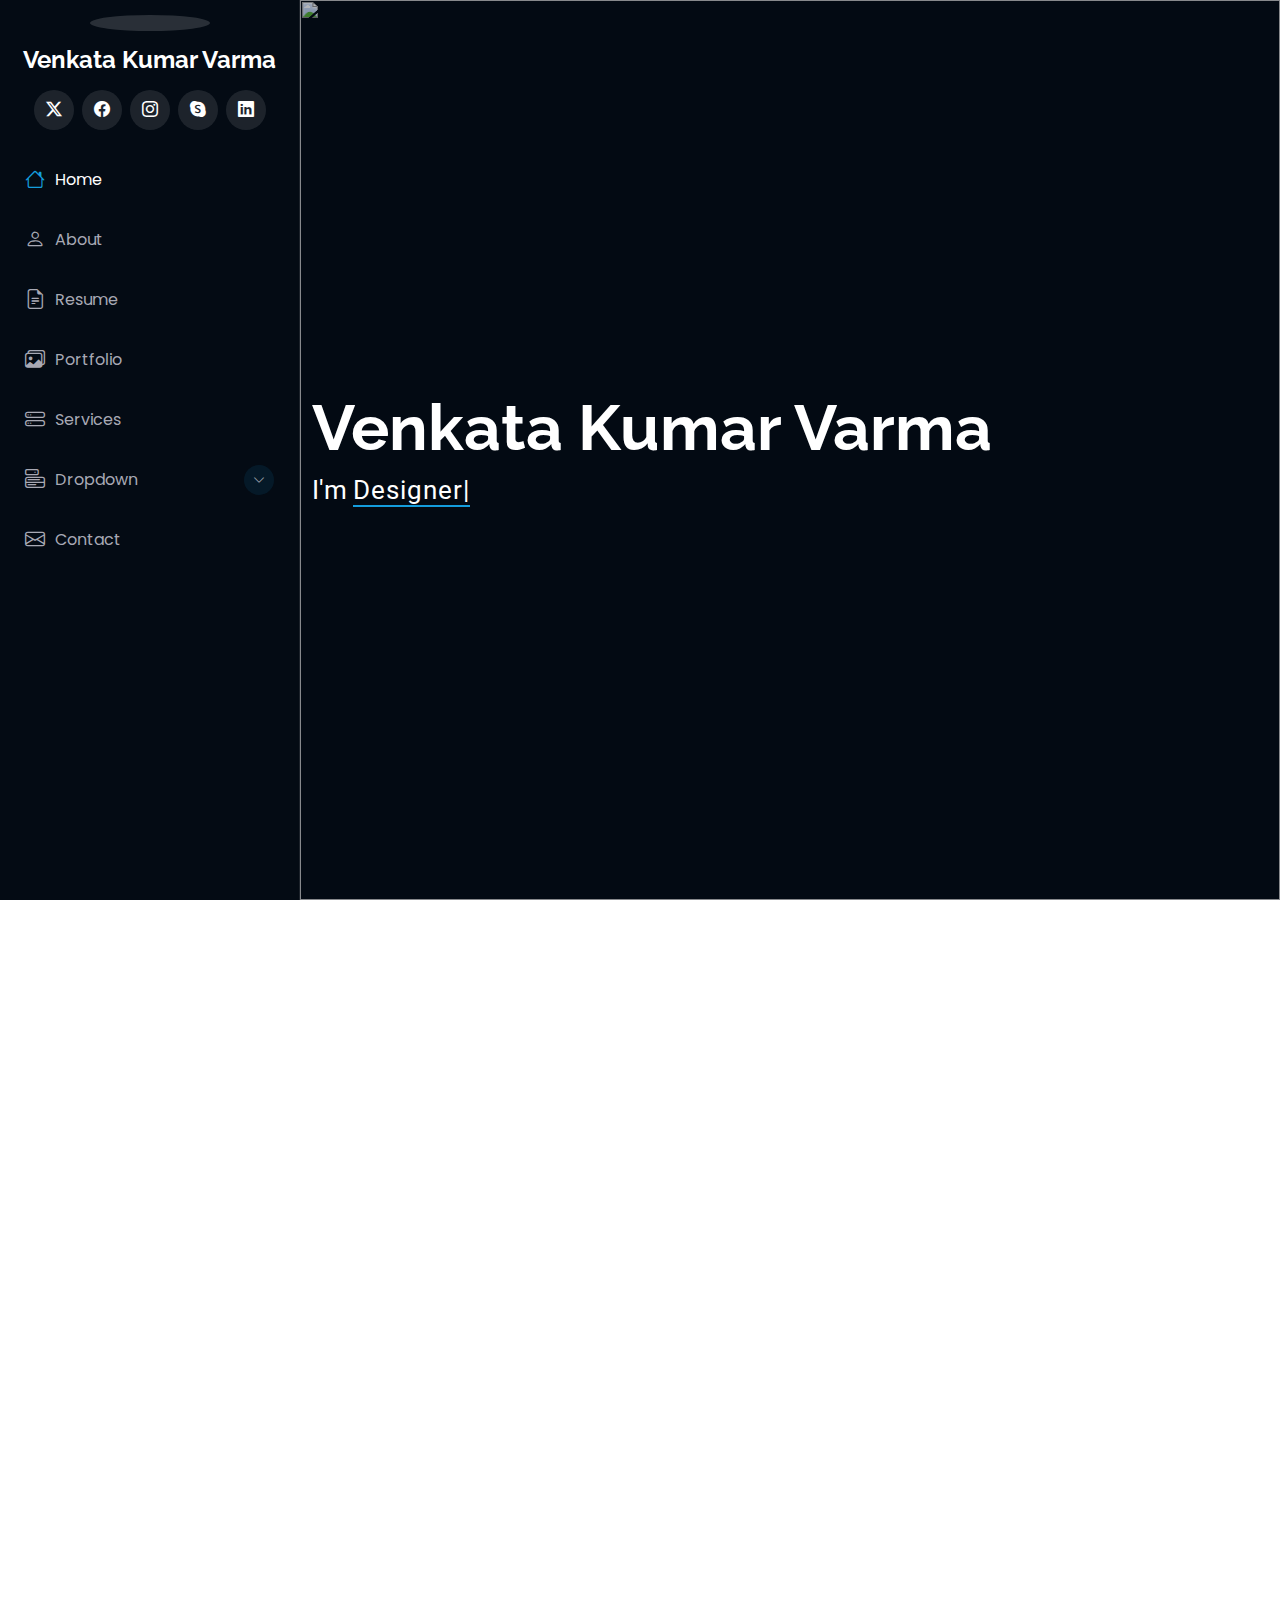
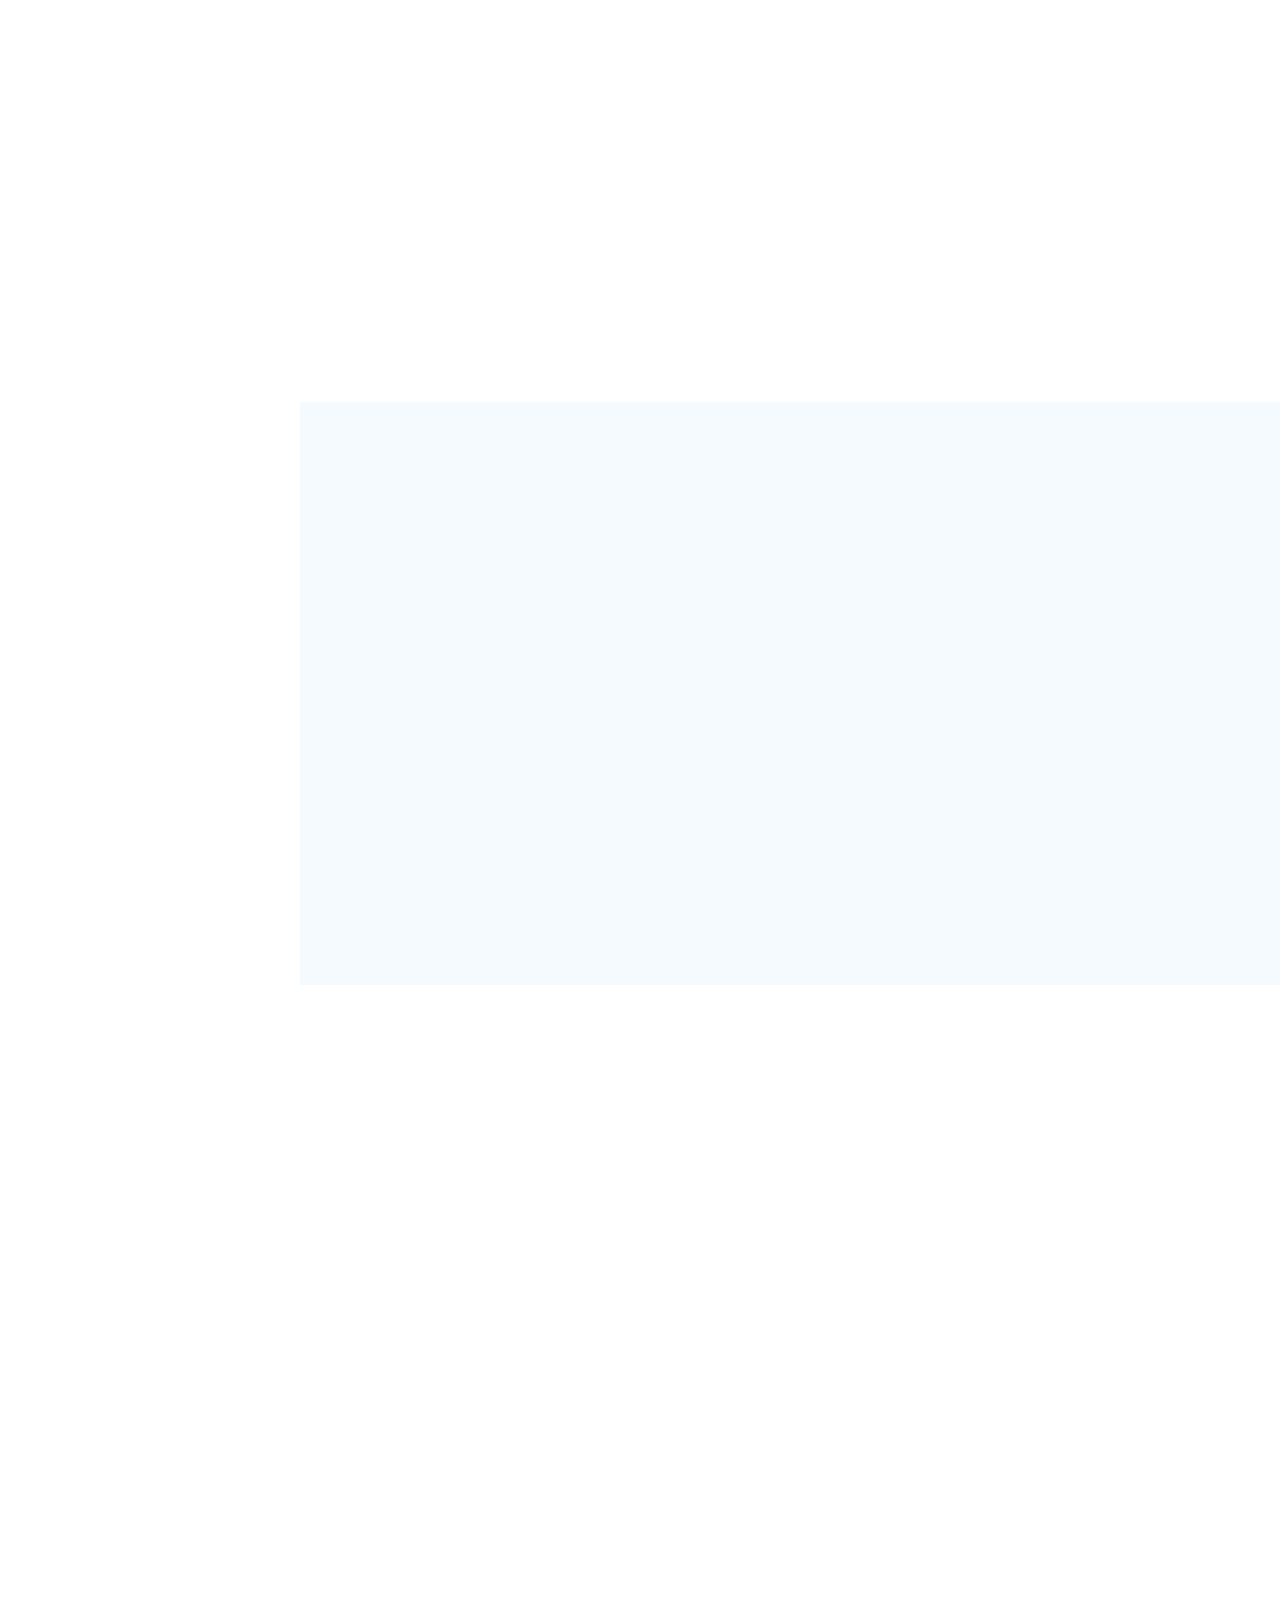
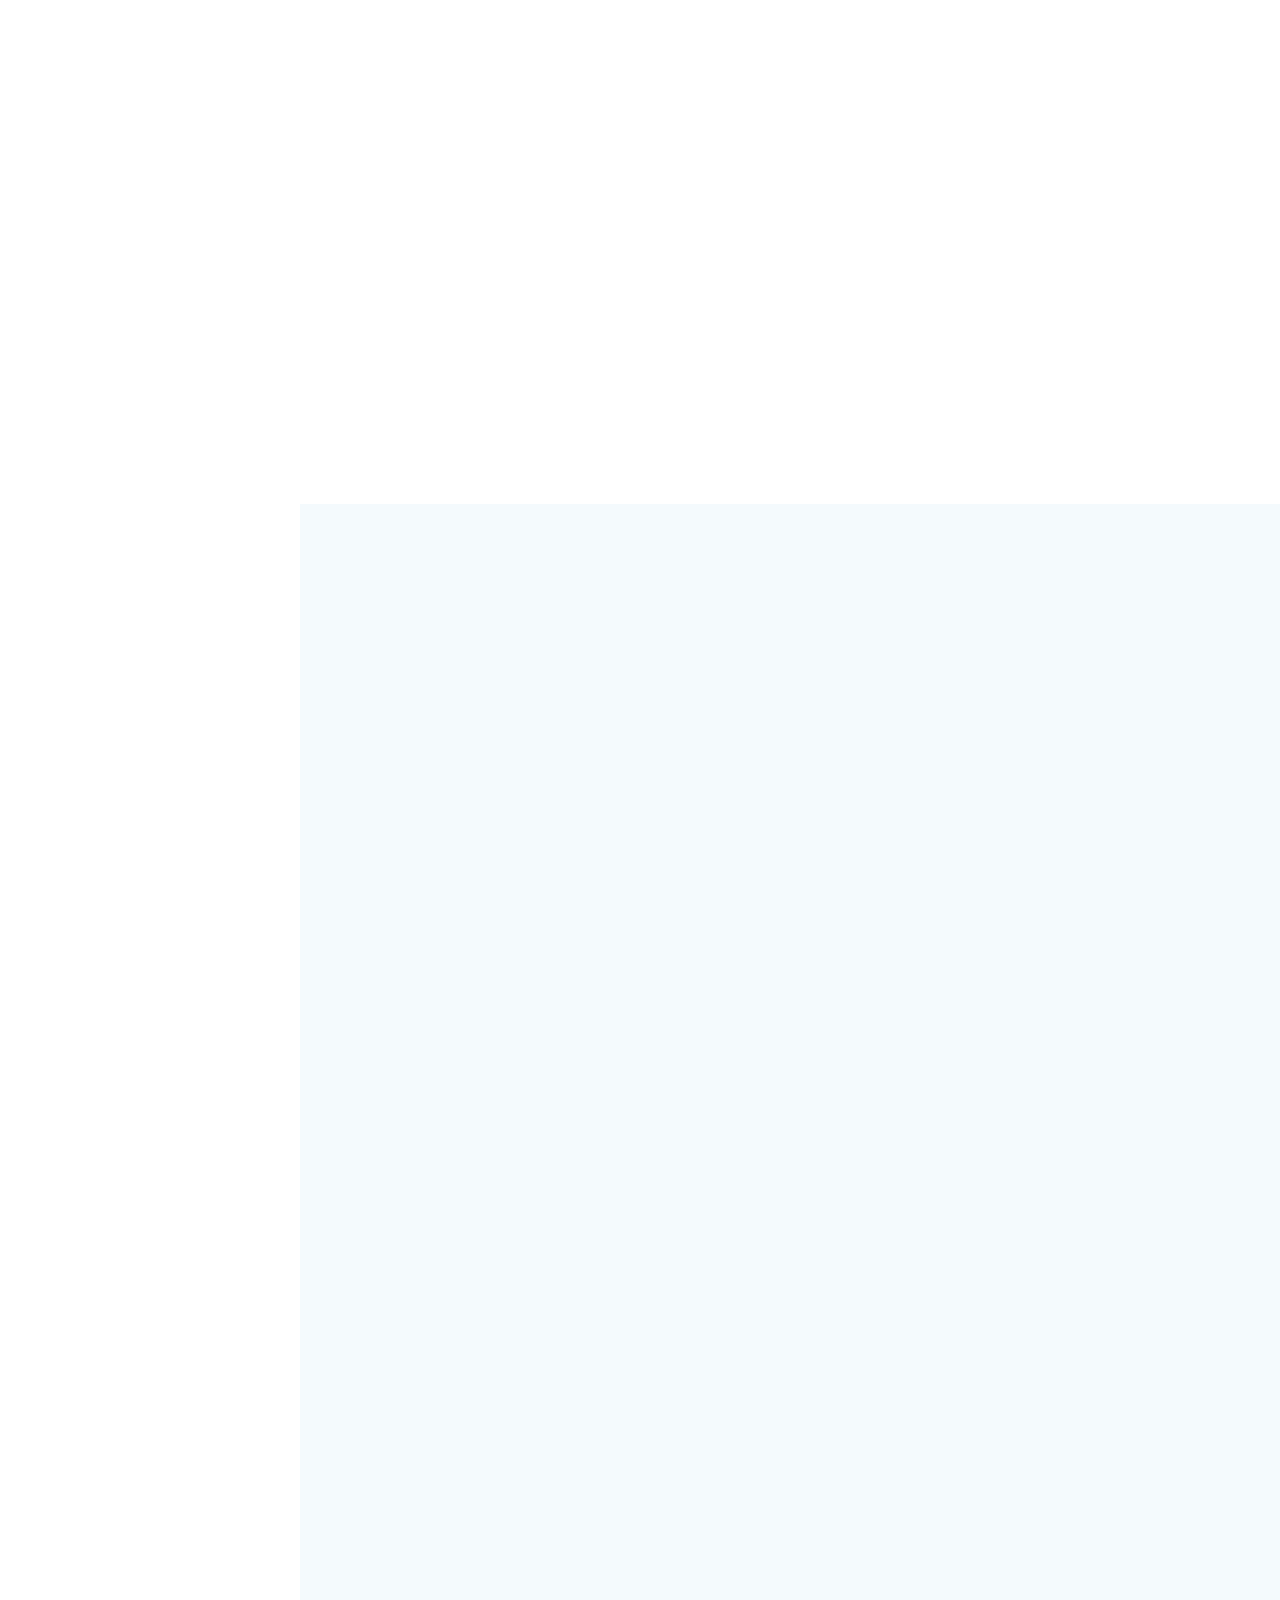
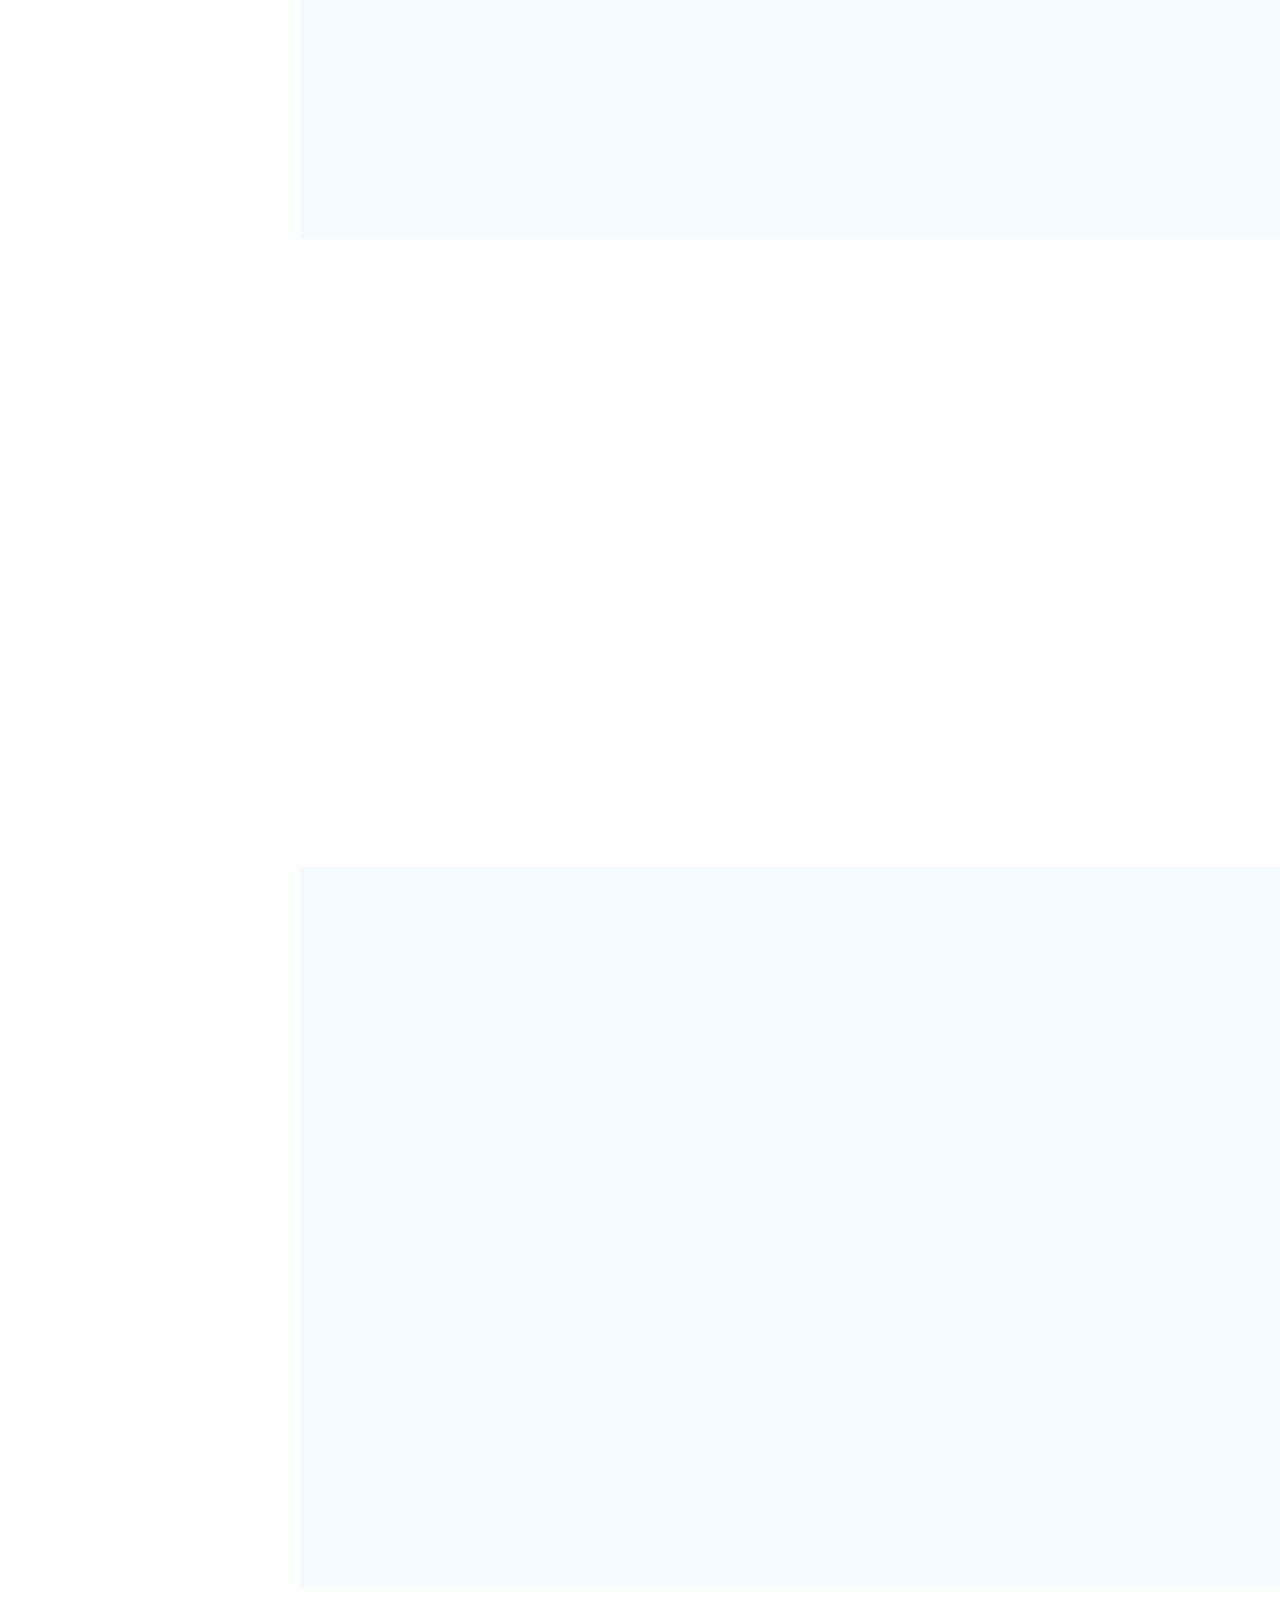
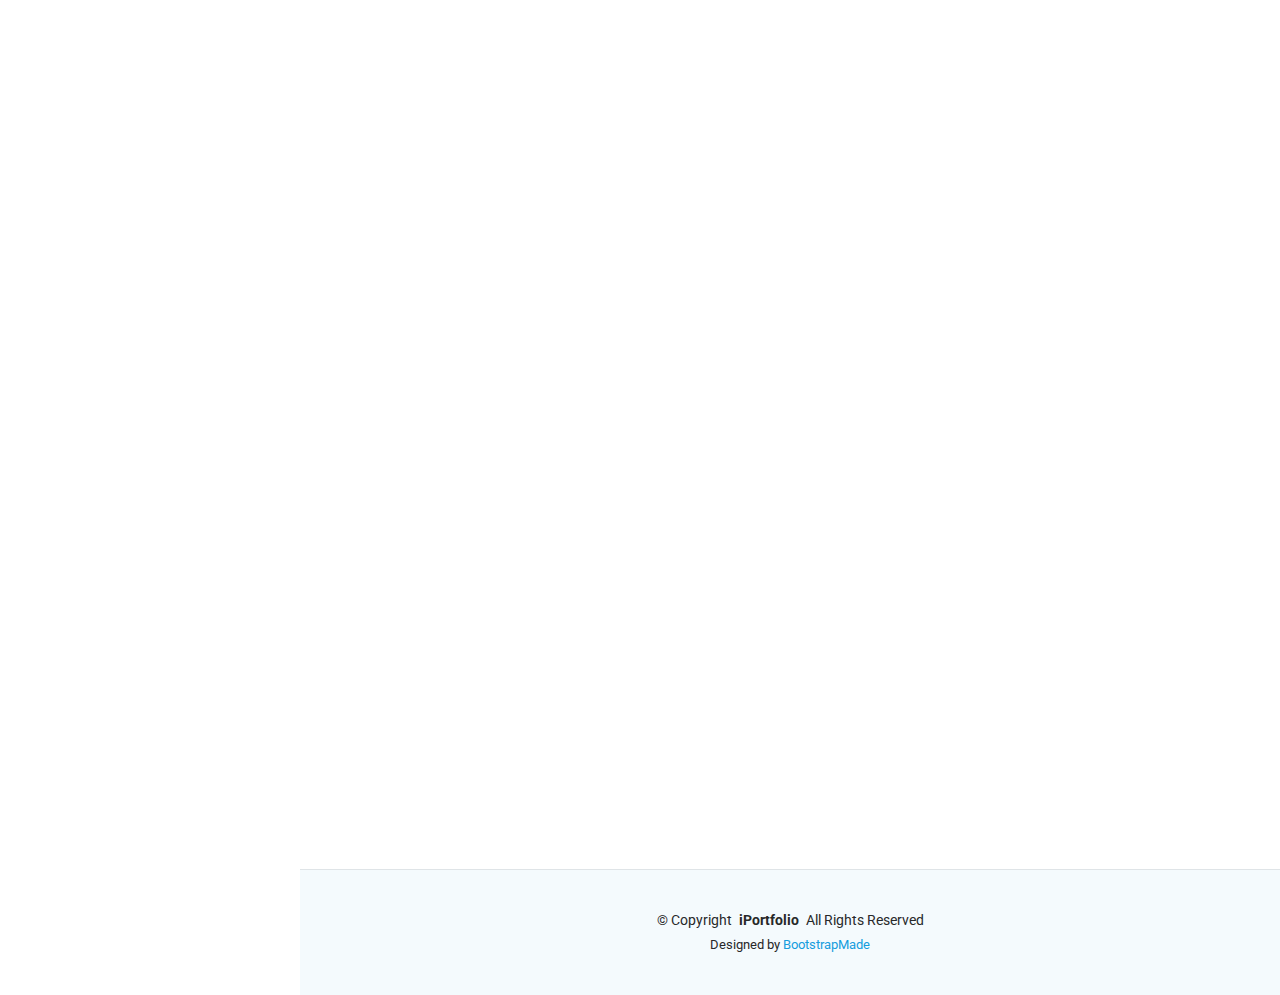
==== index.html @ c5aacec2 "Domain change" ====
<!DOCTYPE html>
<html lang="en">

<head>
  <meta charset="utf-8">
  <meta content="width=device-width, initial-scale=1.0" name="viewport">
  <title>Index - iPortfolio Bootstrap Template</title>
  <meta content="" name="description">
  <meta content="" name="keywords">

  <!-- Favicons -->
  <link href="assets/img/favicon.png" rel="icon">
  <link href="assets/img/apple-touch-icon.png" rel="apple-touch-icon">

  <!-- Fonts -->
  <link href="https://fonts.googleapis.com" rel="preconnect">
  <link href="https://fonts.gstatic.com" rel="preconnect" crossorigin>
  <link href="https://fonts.googleapis.com/css2?family=Roboto:ital,wght@0,100;0,300;0,400;0,500;0,700;0,900;1,100;1,300;1,400;1,500;1,700;1,900&family=Poppins:ital,wght@0,100;0,200;0,300;0,400;0,500;0,600;0,700;0,800;0,900;1,100;1,200;1,300;1,400;1,500;1,600;1,700;1,800;1,900&family=Raleway:ital,wght@0,100;0,200;0,300;0,400;0,500;0,600;0,700;0,800;0,900;1,100;1,200;1,300;1,400;1,500;1,600;1,700;1,800;1,900&display=swap" rel="stylesheet">

  <!-- Vendor CSS Files -->
  <link href="assets/vendor/bootstrap/css/bootstrap.min.css" rel="stylesheet">
  <link href="assets/vendor/bootstrap-icons/bootstrap-icons.css" rel="stylesheet">
  <link href="assets/vendor/aos/aos.css" rel="stylesheet">
  <link href="assets/vendor/glightbox/css/glightbox.min.css" rel="stylesheet">
  <link href="assets/vendor/swiper/swiper-bundle.min.css" rel="stylesheet">

  <!-- Main CSS File -->
  <link href="assets/css/main.css" rel="stylesheet">

  <!-- =======================================================
  * Template Name: iPortfolio
  * Template URL: https://bootstrapmade.com/iportfolio-bootstrap-portfolio-websites-template/
  * Updated: Jun 29 2024 with Bootstrap v5.3.3
  * Author: BootstrapMade.com
  * License: https://bootstrapmade.com/license/
  ======================================================== -->
</head>

<body class="index-page">

  <header id="header" class="header dark-background d-flex flex-column">
    <i class="header-toggle d-xl-none bi bi-list"></i>

    <div class="profile-img">
      <img src="assets/img/portfolioPic.jpeg" alt="" class="img-fluid rounded-circle">
    </div>

    <a href="index.html" class="logo d-flex align-items-center justify-content-center">
      <!-- Uncomment the line below if you also wish to use an image logo -->
      <!-- <img src="assets/img/logo.png" alt=""> -->
      <h1 class="sitename">Venkata Kumar Varma</h1>
    </a>

    <div class="social-links text-center">
      <a href="#" class="twitter"><i class="bi bi-twitter-x"></i></a>
      <a href="#" class="facebook"><i class="bi bi-facebook"></i></a>
      <a href="#" class="instagram"><i class="bi bi-instagram"></i></a>
      <a href="#" class="google-plus"><i class="bi bi-skype"></i></a>
      <a href="#" class="linkedin"><i class="bi bi-linkedin"></i></a>
    </div>

    <nav id="navmenu" class="navmenu">
      <ul>
        <li><a href="#hero" class="active"><i class="bi bi-house navicon"></i>Home</a></li>
        <li><a href="#about"><i class="bi bi-person navicon"></i> About</a></li>
        <li><a href="#resume"><i class="bi bi-file-earmark-text navicon"></i> Resume</a></li>
        <li><a href="#portfolio"><i class="bi bi-images navicon"></i> Portfolio</a></li>
        <li><a href="#services"><i class="bi bi-hdd-stack navicon"></i> Services</a></li>
        <li class="dropdown"><a href="#"><i class="bi bi-menu-button navicon"></i> <span>Dropdown</span> <i class="bi bi-chevron-down toggle-dropdown"></i></a>
          <ul>
            <li><a href="#">Dropdown 1</a></li>
            <li class="dropdown"><a href="#"><span>Deep Dropdown</span> <i class="bi bi-chevron-down toggle-dropdown"></i></a>
              <ul>
                <li><a href="#">Deep Dropdown 1</a></li>
                <li><a href="#">Deep Dropdown 2</a></li>
                <li><a href="#">Deep Dropdown 3</a></li>
                <li><a href="#">Deep Dropdown 4</a></li>
                <li><a href="#">Deep Dropdown 5</a></li>
              </ul>
            </li>
            <li><a href="#">Dropdown 2</a></li>
            <li><a href="#">Dropdown 3</a></li>
            <li><a href="#">Dropdown 4</a></li>
          </ul>
        </li>
        <li><a href="#contact"><i class="bi bi-envelope navicon"></i> Contact</a></li>
      </ul>
    </nav>

  </header>

  <main class="main">

    <!-- Hero Section -->
    <section id="hero" class="hero section dark-background">

      <img src="assets/img/portfolioPic.jpeg" alt="" data-aos="fade-in" class="">

      <div class="container" data-aos="fade-up" data-aos-delay="100">
        <h2>Venkata Kumar Varma</h2>
        <p>I'm <span class="typed" data-typed-items="Designer, Developer, Freelancer, Photographer">Designer</span><span class="typed-cursor typed-cursor--blink" aria-hidden="true"></span><span class="typed-cursor typed-cursor--blink" aria-hidden="true"></span></p>
      </div>

    </section><!-- /Hero Section -->

    <!-- About Section -->
    <section id="about" class="about section">

      <!-- Section Title -->
      <div class="container section-title" data-aos="fade-up">
        <h2>About</h2>
        <p>With over 4 years of experience in Full Stack Development and SRE, I specialize in delivering scalable, high-performance solutions by leveraging technologies like Node.js, ReactJS, AWS, Docker, and Kubernetes. Proficient in optimizing applications, automating CI/CD pipelines, and implementing best practices, I ensure quality, reliability, and seamless user experiences.







        </p>
      </div><!-- End Section Title -->

      <div class="container" data-aos="fade-up" data-aos-delay="100">

        <div class="row gy-4 justify-content-center">
          <div class="col-lg-4">
            <img src="assets/img/portfolioPic.jpeg" class="img-fluid" alt="">
          </div>
          <div class="col-lg-8 content">
            <h2>Full Stack Developer&amp; Web Developer.</h2>
            <p class="fst-italic py-3">
              Lorem ipsum dolor sit amet, consectetur adipiscing elit, sed do eiusmod tempor incididunt ut labore et dolore
              magna aliqua.
            </p>
            <div class="row">
              <div class="col-lg-6">
                <ul>
                  <li><i class="bi bi-chevron-right"></i> <strong>Birthday:</strong> <span>19 Dec 1997</span></li>
                  <li><i class="bi bi-chevron-right"></i> <strong>Website:</strong> <span>www.example.com</span></li>
                  <li><i class="bi bi-chevron-right"></i> <strong>Phone:</strong> <span>+1 940218 5153</span></li>
                  <li><i class="bi bi-chevron-right"></i> <strong>City:</strong> <span>Texas, USA</span></li>
                </ul>
              </div>
              <div class="col-lg-6">
                <ul>
                  <li><i class="bi bi-chevron-right"></i> <strong>Age:</strong> <span>30</span></li>
                  <li><i class="bi bi-chevron-right"></i> <strong>Degree:</strong> <span>Master</span></li>
                  <li><i class="bi bi-chevron-right"></i> <strong>Email:</strong> <span>venkatakumarvarmp@gmail.com</span></li>
                  <li><i class="bi bi-chevron-right"></i> <strong>Freelance:</strong> <span>Available</span></li>
                </ul>
              </div>
            </div>
            <p class="py-3">
              Officiis eligendi itaque labore et dolorum mollitia officiis optio vero. Quisquam sunt adipisci omnis et ut. Nulla accusantium dolor incidunt officia tempore. Et eius omnis.
              Cupiditate ut dicta maxime officiis quidem quia. Sed et consectetur qui quia repellendus itaque neque.
            </p>
          </div>
        </div>

      </div>

    </section><!-- /About Section -->

    <!-- Stats Section -->
    <section id="stats" class="stats section">

      <div class="container" data-aos="fade-up" data-aos-delay="100">

        <div class="row gy-4">

          <div class="col-lg-3 col-md-6">
            <div class="stats-item">
              <i class="bi bi-emoji-smile"></i>
              <span data-purecounter-start="0" data-purecounter-end="232" data-purecounter-duration="1" class="purecounter"></span>
              <p><strong>Happy Clients</strong> <span>consequuntur quae</span></p>
            </div>
          </div><!-- End Stats Item -->

          <div class="col-lg-3 col-md-6">
            <div class="stats-item">
              <i class="bi bi-journal-richtext"></i>
              <span data-purecounter-start="0" data-purecounter-end="521" data-purecounter-duration="1" class="purecounter"></span>
              <p><strong>Projects</strong> <span>adipisci atque cum quia aut</span></p>
            </div>
          </div><!-- End Stats Item -->

          <div class="col-lg-3 col-md-6">
            <div class="stats-item">
              <i class="bi bi-headset"></i>
              <span data-purecounter-start="0" data-purecounter-end="1453" data-purecounter-duration="1" class="purecounter"></span>
              <p><strong>Hours Of Support</strong> <span>aut commodi quaerat</span></p>
            </div>
          </div><!-- End Stats Item -->

          <div class="col-lg-3 col-md-6">
            <div class="stats-item">
              <i class="bi bi-people"></i>
              <span data-purecounter-start="0" data-purecounter-end="32" data-purecounter-duration="1" class="purecounter"></span>
              <p><strong>Hard Workers</strong> <span>rerum asperiores dolor</span></p>
            </div>
          </div><!-- End Stats Item -->

        </div>

      </div>

    </section><!-- /Stats Section -->

    <!-- Skills Section -->
    <section id="skills" class="skills section light-background">

      <!-- Section Title -->
      <div class="container section-title" data-aos="fade-up">
        <h2>Skills</h2>
        <p>Necessitatibus eius consequatur ex aliquid fuga eum quidem sint consectetur velit</p>
      </div><!-- End Section Title -->

      <div class="container" data-aos="fade-up" data-aos-delay="100">

        <div class="row skills-content skills-animation">

          <div class="col-lg-6">

            <div class="progress">
              <span class="skill"><span>HTML</span> <i class="val">100%</i></span>
              <div class="progress-bar-wrap">
                <div class="progress-bar" role="progressbar" aria-valuenow="100" aria-valuemin="0" aria-valuemax="100"></div>
              </div>
            </div><!-- End Skills Item -->

            <div class="progress">
              <span class="skill"><span>CSS</span> <i class="val">90%</i></span>
              <div class="progress-bar-wrap">
                <div class="progress-bar" role="progressbar" aria-valuenow="90" aria-valuemin="0" aria-valuemax="100"></div>
              </div>
            </div><!-- End Skills Item -->

            <div class="progress">
              <span class="skill"><span>JavaScript</span> <i class="val">75%</i></span>
              <div class="progress-bar-wrap">
                <div class="progress-bar" role="progressbar" aria-valuenow="75" aria-valuemin="0" aria-valuemax="100"></div>
              </div>
            </div><!-- End Skills Item -->

            <div class="progress">
              <span class="skill"><span>NodeJs</span> <i class="val">80%</i></span>
              <div class="progress-bar-wrap">
                <div class="progress-bar" role="progressbar" aria-valuenow="80" aria-valuemin="0" aria-valuemax="100"></div>
              </div>
            </div><!-- End Skills Item -->

            <div class="progress">
              <span class="skill"><span>React</span> <i class="val">80%</i></span>
              <div class="progress-bar-wrap">
                <div class="progress-bar" role="progressbar" aria-valuenow="80" aria-valuemin="0" aria-valuemax="100"></div>
              </div>
            </div><!-- End Skills Item -->

          </div>

          <div class="col-lg-6">

            <div class="progress">
              <span class="skill"><span>PHP</span> <i class="val">80%</i></span>
              <div class="progress-bar-wrap">
                <div class="progress-bar" role="progressbar" aria-valuenow="80" aria-valuemin="0" aria-valuemax="100"></div>
              </div>
            </div><!-- End Skills Item -->


            <div class="progress">
              <span class="skill"><span>VueJS</span> <i class="val">80%</i></span>
              <div class="progress-bar-wrap">
                <div class="progress-bar" role="progressbar" aria-valuenow="80" aria-valuemin="0" aria-valuemax="100"></div>
              </div>
            </div><!-- End Skills Item -->

            <div class="progress">
              <span class="skill"><span>WordPress/CMS</span> <i class="val">90%</i></span>
              <div class="progress-bar-wrap">
                <div class="progress-bar" role="progressbar" aria-valuenow="90" aria-valuemin="0" aria-valuemax="100"></div>
              </div>
            </div><!-- End Skills Item -->

            <div class="progress">
              <span class="skill"><span>ExpressJs</span> <i class="val">80%</i></span>
              <div class="progress-bar-wrap">
                <div class="progress-bar" role="progressbar" aria-valuenow="80" aria-valuemin="0" aria-valuemax="100"></div>
              </div>
            </div><!-- End Skills Item -->

          </div>

        </div>

      </div>

    </section><!-- /Skills Section -->

    <!-- Resume Section -->
    <section id="resume" class="resume section">

      <!-- Section Title -->
      <div class="container section-title" data-aos="fade-up">
        <h2>Resume</h2>
        <p>Magnam dolores commodi suscipit. Necessitatibus eius consequatur ex aliquid fuga eum quidem. Sit sint consectetur velit. Quisquam quos quisquam cupiditate. Et nemo qui impedit suscipit alias ea. Quia fugiat sit in iste officiis commodi quidem hic quas.</p>
      </div><!-- End Section Title -->

      <div class="container">

        <div class="row">

          <div class="col-lg-6" data-aos="fade-up" data-aos-delay="100">
            <h3 class="resume-title">Sumary</h3>

            <div class="resume-item pb-0">
              <h4>Brandon Johnson</h4>
              <p><em>Innovative and deadline-driven Graphic Designer with 3+ years of experience designing and developing user-centered digital/print marketing material from initial concept to final, polished deliverable.</em></p>
              <ul>
                <li>Portland par 127,Orlando, FL</li>
                <li>(123) 456-7891</li>
                <li>alice.barkley@example.com</li>
              </ul>
            </div><!-- Edn Resume Item -->

            <h3 class="resume-title">Education</h3>
            <div class="resume-item">
              <h4>Master of Fine Arts &amp; Graphic Design</h4>
              <h5>2015 - 2016</h5>
              <p><em>Rochester Institute of Technology, Rochester, NY</em></p>
              <p>Qui deserunt veniam. Et sed aliquam labore tempore sed quisquam iusto autem sit. Ea vero voluptatum qui ut dignissimos deleniti nerada porti sand markend</p>
            </div><!-- Edn Resume Item -->

            <div class="resume-item">
              <h4>Bachelor of Fine Arts &amp; Graphic Design</h4>
              <h5>2010 - 2014</h5>
              <p><em>Rochester Institute of Technology, Rochester, NY</em></p>
              <p>Quia nobis sequi est occaecati aut. Repudiandae et iusto quae reiciendis et quis Eius vel ratione eius unde vitae rerum voluptates asperiores voluptatem Earum molestiae consequatur neque etlon sader mart dila</p>
            </div><!-- Edn Resume Item -->

          </div>

          <div class="col-lg-6" data-aos="fade-up" data-aos-delay="200">
            <h3 class="resume-title">Professional Experience</h3>
            <div class="resume-item">
              <h4>Senior graphic design specialist</h4>
              <h5>2019 - Present</h5>
              <p><em>Experion, New York, NY </em></p>
              <ul>
                <li>Lead in the design, development, and implementation of the graphic, layout, and production communication materials</li>
                <li>Delegate tasks to the 7 members of the design team and provide counsel on all aspects of the project. </li>
                <li>Supervise the assessment of all graphic materials in order to ensure quality and accuracy of the design</li>
                <li>Oversee the efficient use of production project budgets ranging from $2,000 - $25,000</li>
              </ul>
            </div><!-- Edn Resume Item -->

            <div class="resume-item">
              <h4>Graphic design specialist</h4>
              <h5>2017 - 2018</h5>
              <p><em>Stepping Stone Advertising, New York, NY</em></p>
              <ul>
                <li>Developed numerous marketing programs (logos, brochures,infographics, presentations, and advertisements).</li>
                <li>Managed up to 5 projects or tasks at a given time while under pressure</li>
                <li>Recommended and consulted with clients on the most appropriate graphic design</li>
                <li>Created 4+ design presentations and proposals a month for clients and account managers</li>
              </ul>
            </div><!-- Edn Resume Item -->

          </div>

        </div>

      </div>

    </section><!-- /Resume Section -->

    <!-- Portfolio Section -->
    <section id="portfolio" class="portfolio section light-background">

      <!-- Section Title -->
      <div class="container section-title" data-aos="fade-up">
        <h2>Portfolio</h2>
        <p>Magnam dolores commodi suscipit. Necessitatibus eius consequatur ex aliquid fuga eum quidem. Sit sint consectetur velit. Quisquam quos quisquam cupiditate. Et nemo qui impedit suscipit alias ea. Quia fugiat sit in iste officiis commodi quidem hic quas.</p>
      </div><!-- End Section Title -->

      <div class="container">

        <div class="isotope-layout" data-default-filter="*" data-layout="masonry" data-sort="original-order">

          <ul class="portfolio-filters isotope-filters" data-aos="fade-up" data-aos-delay="100">
            <li data-filter="*" class="filter-active">All</li>
            <li data-filter=".filter-app">App</li>
            <li data-filter=".filter-product">Product</li>
            <li data-filter=".filter-branding">Branding</li>
            <li data-filter=".filter-books">Books</li>
          </ul><!-- End Portfolio Filters -->

          <div class="row gy-4 isotope-container" data-aos="fade-up" data-aos-delay="200">

            <div class="col-lg-4 col-md-6 portfolio-item isotope-item filter-app">
              <div class="portfolio-content h-100">
                <img src="assets/img/portfolio/app-1.jpg" class="img-fluid" alt="">
                <div class="portfolio-info">
                  <h4>App 1</h4>
                  <p>Lorem ipsum, dolor sit amet consectetur</p>
                  <a href="assets/img/portfolio/app-1.jpg" title="App 1" data-gallery="portfolio-gallery-app" class="glightbox preview-link"><i class="bi bi-zoom-in"></i></a>
                  <a href="portfolio-details.html" title="More Details" class="details-link"><i class="bi bi-link-45deg"></i></a>
                </div>
              </div>
            </div><!-- End Portfolio Item -->

            <div class="col-lg-4 col-md-6 portfolio-item isotope-item filter-product">
              <div class="portfolio-content h-100">
                <img src="assets/img/portfolio/product-1.jpg" class="img-fluid" alt="">
                <div class="portfolio-info">
                  <h4>Product 1</h4>
                  <p>Lorem ipsum, dolor sit amet consectetur</p>
                  <a href="assets/img/portfolio/product-1.jpg" title="Product 1" data-gallery="portfolio-gallery-product" class="glightbox preview-link"><i class="bi bi-zoom-in"></i></a>
                  <a href="portfolio-details.html" title="More Details" class="details-link"><i class="bi bi-link-45deg"></i></a>
                </div>
              </div>
            </div><!-- End Portfolio Item -->

            <div class="col-lg-4 col-md-6 portfolio-item isotope-item filter-branding">
              <div class="portfolio-content h-100">
                <img src="assets/img/portfolio/branding-1.jpg" class="img-fluid" alt="">
                <div class="portfolio-info">
                  <h4>Branding 1</h4>
                  <p>Lorem ipsum, dolor sit amet consectetur</p>
                  <a href="assets/img/portfolio/branding-1.jpg" title="Branding 1" data-gallery="portfolio-gallery-branding" class="glightbox preview-link"><i class="bi bi-zoom-in"></i></a>
                  <a href="portfolio-details.html" title="More Details" class="details-link"><i class="bi bi-link-45deg"></i></a>
                </div>
              </div>
            </div><!-- End Portfolio Item -->

            <div class="col-lg-4 col-md-6 portfolio-item isotope-item filter-books">
              <div class="portfolio-content h-100">
                <img src="assets/img/portfolio/books-1.jpg" class="img-fluid" alt="">
                <div class="portfolio-info">
                  <h4>Books 1</h4>
                  <p>Lorem ipsum, dolor sit amet consectetur</p>
                  <a href="assets/img/portfolio/books-1.jpg" title="Branding 1" data-gallery="portfolio-gallery-book" class="glightbox preview-link"><i class="bi bi-zoom-in"></i></a>
                  <a href="portfolio-details.html" title="More Details" class="details-link"><i class="bi bi-link-45deg"></i></a>
                </div>
              </div>
            </div><!-- End Portfolio Item -->

            <div class="col-lg-4 col-md-6 portfolio-item isotope-item filter-app">
              <div class="portfolio-content h-100">
                <img src="assets/img/portfolio/app-2.jpg" class="img-fluid" alt="">
                <div class="portfolio-info">
                  <h4>App 2</h4>
                  <p>Lorem ipsum, dolor sit amet consectetur</p>
                  <a href="assets/img/portfolio/app-2.jpg" title="App 2" data-gallery="portfolio-gallery-app" class="glightbox preview-link"><i class="bi bi-zoom-in"></i></a>
                  <a href="portfolio-details.html" title="More Details" class="details-link"><i class="bi bi-link-45deg"></i></a>
                </div>
              </div>
            </div><!-- End Portfolio Item -->

            <div class="col-lg-4 col-md-6 portfolio-item isotope-item filter-product">
              <div class="portfolio-content h-100">
                <img src="assets/img/portfolio/product-2.jpg" class="img-fluid" alt="">
                <div class="portfolio-info">
                  <h4>Product 2</h4>
                  <p>Lorem ipsum, dolor sit amet consectetur</p>
                  <a href="assets/img/portfolio/product-2.jpg" title="Product 2" data-gallery="portfolio-gallery-product" class="glightbox preview-link"><i class="bi bi-zoom-in"></i></a>
                  <a href="portfolio-details.html" title="More Details" class="details-link"><i class="bi bi-link-45deg"></i></a>
                </div>
              </div>
            </div><!-- End Portfolio Item -->

            <div class="col-lg-4 col-md-6 portfolio-item isotope-item filter-branding">
              <div class="portfolio-content h-100">
                <img src="assets/img/portfolio/branding-2.jpg" class="img-fluid" alt="">
                <div class="portfolio-info">
                  <h4>Branding 2</h4>
                  <p>Lorem ipsum, dolor sit amet consectetur</p>
                  <a href="assets/img/portfolio/branding-2.jpg" title="Branding 2" data-gallery="portfolio-gallery-branding" class="glightbox preview-link"><i class="bi bi-zoom-in"></i></a>
                  <a href="portfolio-details.html" title="More Details" class="details-link"><i class="bi bi-link-45deg"></i></a>
                </div>
              </div>
            </div><!-- End Portfolio Item -->

            <div class="col-lg-4 col-md-6 portfolio-item isotope-item filter-books">
              <div class="portfolio-content h-100">
                <img src="assets/img/portfolio/books-2.jpg" class="img-fluid" alt="">
                <div class="portfolio-info">
                  <h4>Books 2</h4>
                  <p>Lorem ipsum, dolor sit amet consectetur</p>
                  <a href="assets/img/portfolio/books-2.jpg" title="Branding 2" data-gallery="portfolio-gallery-book" class="glightbox preview-link"><i class="bi bi-zoom-in"></i></a>
                  <a href="portfolio-details.html" title="More Details" class="details-link"><i class="bi bi-link-45deg"></i></a>
                </div>
              </div>
            </div><!-- End Portfolio Item -->

            <div class="col-lg-4 col-md-6 portfolio-item isotope-item filter-app">
              <div class="portfolio-content h-100">
                <img src="assets/img/portfolio/app-3.jpg" class="img-fluid" alt="">
                <div class="portfolio-info">
                  <h4>App 3</h4>
                  <p>Lorem ipsum, dolor sit amet consectetur</p>
                  <a href="assets/img/portfolio/app-3.jpg" title="App 3" data-gallery="portfolio-gallery-app" class="glightbox preview-link"><i class="bi bi-zoom-in"></i></a>
                  <a href="portfolio-details.html" title="More Details" class="details-link"><i class="bi bi-link-45deg"></i></a>
                </div>
              </div>
            </div><!-- End Portfolio Item -->

            <div class="col-lg-4 col-md-6 portfolio-item isotope-item filter-product">
              <div class="portfolio-content h-100">
                <img src="assets/img/portfolio/product-3.jpg" class="img-fluid" alt="">
                <div class="portfolio-info">
                  <h4>Product 3</h4>
                  <p>Lorem ipsum, dolor sit amet consectetur</p>
                  <a href="assets/img/portfolio/product-3.jpg" title="Product 3" data-gallery="portfolio-gallery-product" class="glightbox preview-link"><i class="bi bi-zoom-in"></i></a>
                  <a href="portfolio-details.html" title="More Details" class="details-link"><i class="bi bi-link-45deg"></i></a>
                </div>
              </div>
            </div><!-- End Portfolio Item -->

            <div class="col-lg-4 col-md-6 portfolio-item isotope-item filter-branding">
              <div class="portfolio-content h-100">
                <img src="assets/img/portfolio/branding-3.jpg" class="img-fluid" alt="">
                <div class="portfolio-info">
                  <h4>Branding 3</h4>
                  <p>Lorem ipsum, dolor sit amet consectetur</p>
                  <a href="assets/img/portfolio/branding-3.jpg" title="Branding 2" data-gallery="portfolio-gallery-branding" class="glightbox preview-link"><i class="bi bi-zoom-in"></i></a>
                  <a href="portfolio-details.html" title="More Details" class="details-link"><i class="bi bi-link-45deg"></i></a>
                </div>
              </div>
            </div><!-- End Portfolio Item -->

            <div class="col-lg-4 col-md-6 portfolio-item isotope-item filter-books">
              <div class="portfolio-content h-100">
                <img src="assets/img/portfolio/books-3.jpg" class="img-fluid" alt="">
                <div class="portfolio-info">
                  <h4>Books 3</h4>
                  <p>Lorem ipsum, dolor sit amet consectetur</p>
                  <a href="assets/img/portfolio/books-3.jpg" title="Branding 3" data-gallery="portfolio-gallery-book" class="glightbox preview-link"><i class="bi bi-zoom-in"></i></a>
                  <a href="portfolio-details.html" title="More Details" class="details-link"><i class="bi bi-link-45deg"></i></a>
                </div>
              </div>
            </div><!-- End Portfolio Item -->

          </div><!-- End Portfolio Container -->

        </div>

      </div>

    </section><!-- /Portfolio Section -->

    <!-- Services Section -->
    <section id="services" class="services section">

      <!-- Section Title -->
      <div class="container section-title" data-aos="fade-up">
        <h2>Services</h2>
        <p>Magnam dolores commodi suscipit. Necessitatibus eius consequatur ex aliquid fuga eum quidem. Sit sint consectetur velit. Quisquam quos quisquam cupiditate. Et nemo qui impedit suscipit alias ea. Quia fugiat sit in iste officiis commodi quidem hic quas.</p>
      </div><!-- End Section Title -->

      <div class="container">

        <div class="row gy-4">

          <div class="col-lg-4 col-md-6 service-item d-flex" data-aos="fade-up" data-aos-delay="100">
            <div class="icon flex-shrink-0"><i class="bi bi-briefcase"></i></div>
            <div>
              <h4 class="title"><a href="service-details.html" class="stretched-link">Lorem Ipsum</a></h4>
              <p class="description">Voluptatum deleniti atque corrupti quos dolores et quas molestias excepturi sint occaecati cupiditate non provident</p>
            </div>
          </div>
          <!-- End Service Item -->

          <div class="col-lg-4 col-md-6 service-item d-flex" data-aos="fade-up" data-aos-delay="200">
            <div class="icon flex-shrink-0"><i class="bi bi-card-checklist"></i></div>
            <div>
              <h4 class="title"><a href="service-details.html" class="stretched-link">Dolor Sitema</a></h4>
              <p class="description">Minim veniam, quis nostrud exercitation ullamco laboris nisi ut aliquip ex ea commodo consequat tarad limino ata</p>
            </div>
          </div><!-- End Service Item -->

          <div class="col-lg-4 col-md-6 service-item d-flex" data-aos="fade-up" data-aos-delay="300">
            <div class="icon flex-shrink-0"><i class="bi bi-bar-chart"></i></div>
            <div>
              <h4 class="title"><a href="service-details.html" class="stretched-link">Sed ut perspiciatis</a></h4>
              <p class="description">Duis aute irure dolor in reprehenderit in voluptate velit esse cillum dolore eu fugiat nulla pariatur</p>
            </div>
          </div><!-- End Service Item -->

          <div class="col-lg-4 col-md-6 service-item d-flex" data-aos="fade-up" data-aos-delay="400">
            <div class="icon flex-shrink-0"><i class="bi bi-binoculars"></i></div>
            <div>
              <h4 class="title"><a href="service-details.html" class="stretched-link">Magni Dolores</a></h4>
              <p class="description">Excepteur sint occaecat cupidatat non proident, sunt in culpa qui officia deserunt mollit anim id est laborum</p>
            </div>
          </div><!-- End Service Item -->

          <div class="col-lg-4 col-md-6 service-item d-flex" data-aos="fade-up" data-aos-delay="500">
            <div class="icon flex-shrink-0"><i class="bi bi-brightness-high"></i></div>
            <div>
              <h4 class="title"><a href="service-details.html" class="stretched-link">Nemo Enim</a></h4>
              <p class="description">At vero eos et accusamus et iusto odio dignissimos ducimus qui blanditiis praesentium voluptatum deleniti atque</p>
            </div>
          </div><!-- End Service Item -->

          <div class="col-lg-4 col-md-6 service-item d-flex" data-aos="fade-up" data-aos-delay="600">
            <div class="icon flex-shrink-0"><i class="bi bi-calendar4-week"></i></div>
            <div>
              <h4 class="title"><a href="service-details.html" class="stretched-link">Eiusmod Tempor</a></h4>
              <p class="description">Et harum quidem rerum facilis est et expedita distinctio. Nam libero tempore, cum soluta nobis est eligendi</p>
            </div>
          </div><!-- End Service Item -->

        </div>

      </div>

    </section><!-- /Services Section -->

    <!-- Testimonials Section -->
    <section id="testimonials" class="testimonials section light-background">

      <!-- Section Title -->
      <div class="container section-title" data-aos="fade-up">
        <h2>Testimonials</h2>
        <p>Necessitatibus eius consequatur ex aliquid fuga eum quidem sint consectetur velit</p>
      </div><!-- End Section Title -->

      <div class="container" data-aos="fade-up" data-aos-delay="100">

        <div class="swiper init-swiper">
          <script type="application/json" class="swiper-config">
            {
              "loop": true,
              "speed": 600,
              "autoplay": {
                "delay": 5000
              },
              "slidesPerView": "auto",
              "pagination": {
                "el": ".swiper-pagination",
                "type": "bullets",
                "clickable": true
              },
              "breakpoints": {
                "320": {
                  "slidesPerView": 1,
                  "spaceBetween": 40
                },
                "1200": {
                  "slidesPerView": 3,
                  "spaceBetween": 1
                }
              }
            }
          </script>
          <div class="swiper-wrapper">

            <div class="swiper-slide">
              <div class="testimonial-item">
                <p>
                  <i class="bi bi-quote quote-icon-left"></i>
                  <span>Proin iaculis purus consequat sem cure digni ssim donec porttitora entum suscipit rhoncus. Accusantium quam, ultricies eget id, aliquam eget nibh et. Maecen aliquam, risus at semper.</span>
                  <i class="bi bi-quote quote-icon-right"></i>
                </p>
                <img src="assets/img/testimonials/testimonials-1.jpg" class="testimonial-img" alt="">
                <h3>Saul Goodman</h3>
                <h4>Ceo &amp; Founder</h4>
              </div>
            </div><!-- End testimonial item -->

            <div class="swiper-slide">
              <div class="testimonial-item">
                <p>
                  <i class="bi bi-quote quote-icon-left"></i>
                  <span>Export tempor illum tamen malis malis eram quae irure esse labore quem cillum quid malis quorum velit fore eram velit sunt aliqua noster fugiat irure amet legam anim culpa.</span>
                  <i class="bi bi-quote quote-icon-right"></i>
                </p>
                <img src="assets/img/testimonials/testimonials-2.jpg" class="testimonial-img" alt="">
                <h3>Sara Wilsson</h3>
                <h4>Designer</h4>
              </div>
            </div><!-- End testimonial item -->

            <div class="swiper-slide">
              <div class="testimonial-item">
                <p>
                  <i class="bi bi-quote quote-icon-left"></i>
                  <span>Enim nisi quem export duis labore cillum quae magna enim sint quorum nulla quem veniam duis minim tempor labore quem eram duis noster aute amet eram fore quis sint minim.</span>
                  <i class="bi bi-quote quote-icon-right"></i>
                </p>
                <img src="assets/img/testimonials/testimonials-3.jpg" class="testimonial-img" alt="">
                <h3>Jena Karlis</h3>
                <h4>Store Owner</h4>
              </div>
            </div><!-- End testimonial item -->

            <div class="swiper-slide">
              <div class="testimonial-item">
                <p>
                  <i class="bi bi-quote quote-icon-left"></i>
                  <span>Fugiat enim eram quae cillum dolore dolor amet nulla culpa multos export minim fugiat dolor enim duis veniam ipsum anim magna sunt elit fore quem dolore labore illum veniam.</span>
                  <i class="bi bi-quote quote-icon-right"></i>
                </p>
                <img src="assets/img/testimonials/testimonials-4.jpg" class="testimonial-img" alt="">
                <h3>Matt Brandon</h3>
                <h4>Freelancer</h4>
              </div>
            </div><!-- End testimonial item -->

            <div class="swiper-slide">
              <div class="testimonial-item">
                <p>
                  <i class="bi bi-quote quote-icon-left"></i>
                  <span>Quis quorum aliqua sint quem legam fore sunt eram irure aliqua veniam tempor noster veniam sunt culpa nulla illum cillum fugiat legam esse veniam culpa fore nisi cillum quid.</span>
                  <i class="bi bi-quote quote-icon-right"></i>
                </p>
                <img src="assets/img/testimonials/testimonials-5.jpg" class="testimonial-img" alt="">
                <h3>John Larson</h3>
                <h4>Entrepreneur</h4>
              </div>
            </div><!-- End testimonial item -->

          </div>
          <div class="swiper-pagination"></div>
        </div>

      </div>

    </section><!-- /Testimonials Section -->

    <!-- Contact Section -->
    <section id="contact" class="contact section">

      <!-- Section Title -->
      <div class="container section-title" data-aos="fade-up">
        <h2>Contact</h2>
        <p>Necessitatibus eius consequatur ex aliquid fuga eum quidem sint consectetur velit</p>
      </div><!-- End Section Title -->

      <div class="container" data-aos="fade-up" data-aos-delay="100">

        <div class="row gy-4">

          <div class="col-lg-5">

            <div class="info-wrap">
              <div class="info-item d-flex" data-aos="fade-up" data-aos-delay="200">
                <i class="bi bi-geo-alt flex-shrink-0"></i>
                <div>
                  <h3>Address</h3>
                  <p>A108 Adam Street, New York, NY 535022</p>
                </div>
              </div><!-- End Info Item -->

              <div class="info-item d-flex" data-aos="fade-up" data-aos-delay="300">
                <i class="bi bi-telephone flex-shrink-0"></i>
                <div>
                  <h3>Call Us</h3>
                  <p>+1 5589 55488 55</p>
                </div>
              </div><!-- End Info Item -->

              <div class="info-item d-flex" data-aos="fade-up" data-aos-delay="400">
                <i class="bi bi-envelope flex-shrink-0"></i>
                <div>
                  <h3>Email Us</h3>
                  <p>info@example.com</p>
                </div>
              </div><!-- End Info Item -->

              <iframe src="https://www.google.com/maps/embed?pb=!1m14!1m8!1m3!1d48389.78314118045!2d-74.006138!3d40.710059!3m2!1i1024!2i768!4f13.1!3m3!1m2!1s0x89c25a22a3bda30d%3A0xb89d1fe6bc499443!2sDowntown%20Conference%20Center!5e0!3m2!1sen!2sus!4v1676961268712!5m2!1sen!2sus" frameborder="0" style="border:0; width: 100%; height: 270px;" allowfullscreen="" loading="lazy" referrerpolicy="no-referrer-when-downgrade"></iframe>
            </div>
          </div>

          <div class="col-lg-7">
            <form action="forms/contact.php" method="post" class="php-email-form" data-aos="fade-up" data-aos-delay="200">
              <div class="row gy-4">

                <div class="col-md-6">
                  <label for="name-field" class="pb-2">Your Name</label>
                  <input type="text" name="name" id="name-field" class="form-control" required="">
                </div>

                <div class="col-md-6">
                  <label for="email-field" class="pb-2">Your Email</label>
                  <input type="email" class="form-control" name="email" id="email-field" required="">
                </div>

                <div class="col-md-12">
                  <label for="subject-field" class="pb-2">Subject</label>
                  <input type="text" class="form-control" name="subject" id="subject-field" required="">
                </div>

                <div class="col-md-12">
                  <label for="message-field" class="pb-2">Message</label>
                  <textarea class="form-control" name="message" rows="10" id="message-field" required=""></textarea>
                </div>

                <div class="col-md-12 text-center">
                  <div class="loading">Loading</div>
                  <div class="error-message"></div>
                  <div class="sent-message">Your message has been sent. Thank you!</div>

                  <button type="submit">Send Message</button>
                </div>

              </div>
            </form>
          </div><!-- End Contact Form -->

        </div>

      </div>

    </section><!-- /Contact Section -->

  </main>

  <footer id="footer" class="footer position-relative light-background">

    <div class="container">
      <div class="copyright text-center ">
        <p>© <span>Copyright</span> <strong class="px-1 sitename">iPortfolio</strong> <span>All Rights Reserved</span></p>
      </div>
      <div class="credits">
        <!-- All the links in the footer should remain intact. -->
        <!-- You can delete the links only if you've purchased the pro version. -->
        <!-- Licensing information: https://bootstrapmade.com/license/ -->
        <!-- Purchase the pro version with working PHP/AJAX contact form: [buy-url] -->
        Designed by <a href="https://bootstrapmade.com/">BootstrapMade</a>
      </div>
    </div>

  </footer>

  <!-- Scroll Top -->
  <a href="#" id="scroll-top" class="scroll-top d-flex align-items-center justify-content-center"><i class="bi bi-arrow-up-short"></i></a>

  <!-- Preloader -->
  <div id="preloader"></div>

  <!-- Vendor JS Files -->
  <script src="assets/vendor/bootstrap/js/bootstrap.bundle.min.js"></script>
  <script src="assets/vendor/php-email-form/validate.js"></script>
  <script src="assets/vendor/aos/aos.js"></script>
  <script src="assets/vendor/typed.js/typed.umd.js"></script>
  <script src="assets/vendor/purecounter/purecounter_vanilla.js"></script>
  <script src="assets/vendor/waypoints/noframework.waypoints.js"></script>
  <script src="assets/vendor/glightbox/js/glightbox.min.js"></script>
  <script src="assets/vendor/imagesloaded/imagesloaded.pkgd.min.js"></script>
  <script src="assets/vendor/isotope-layout/isotope.pkgd.min.js"></script>
  <script src="assets/vendor/swiper/swiper-bundle.min.js"></script>

  <!-- Main JS File -->
  <script src="assets/js/main.js"></script>

</body>

</html>
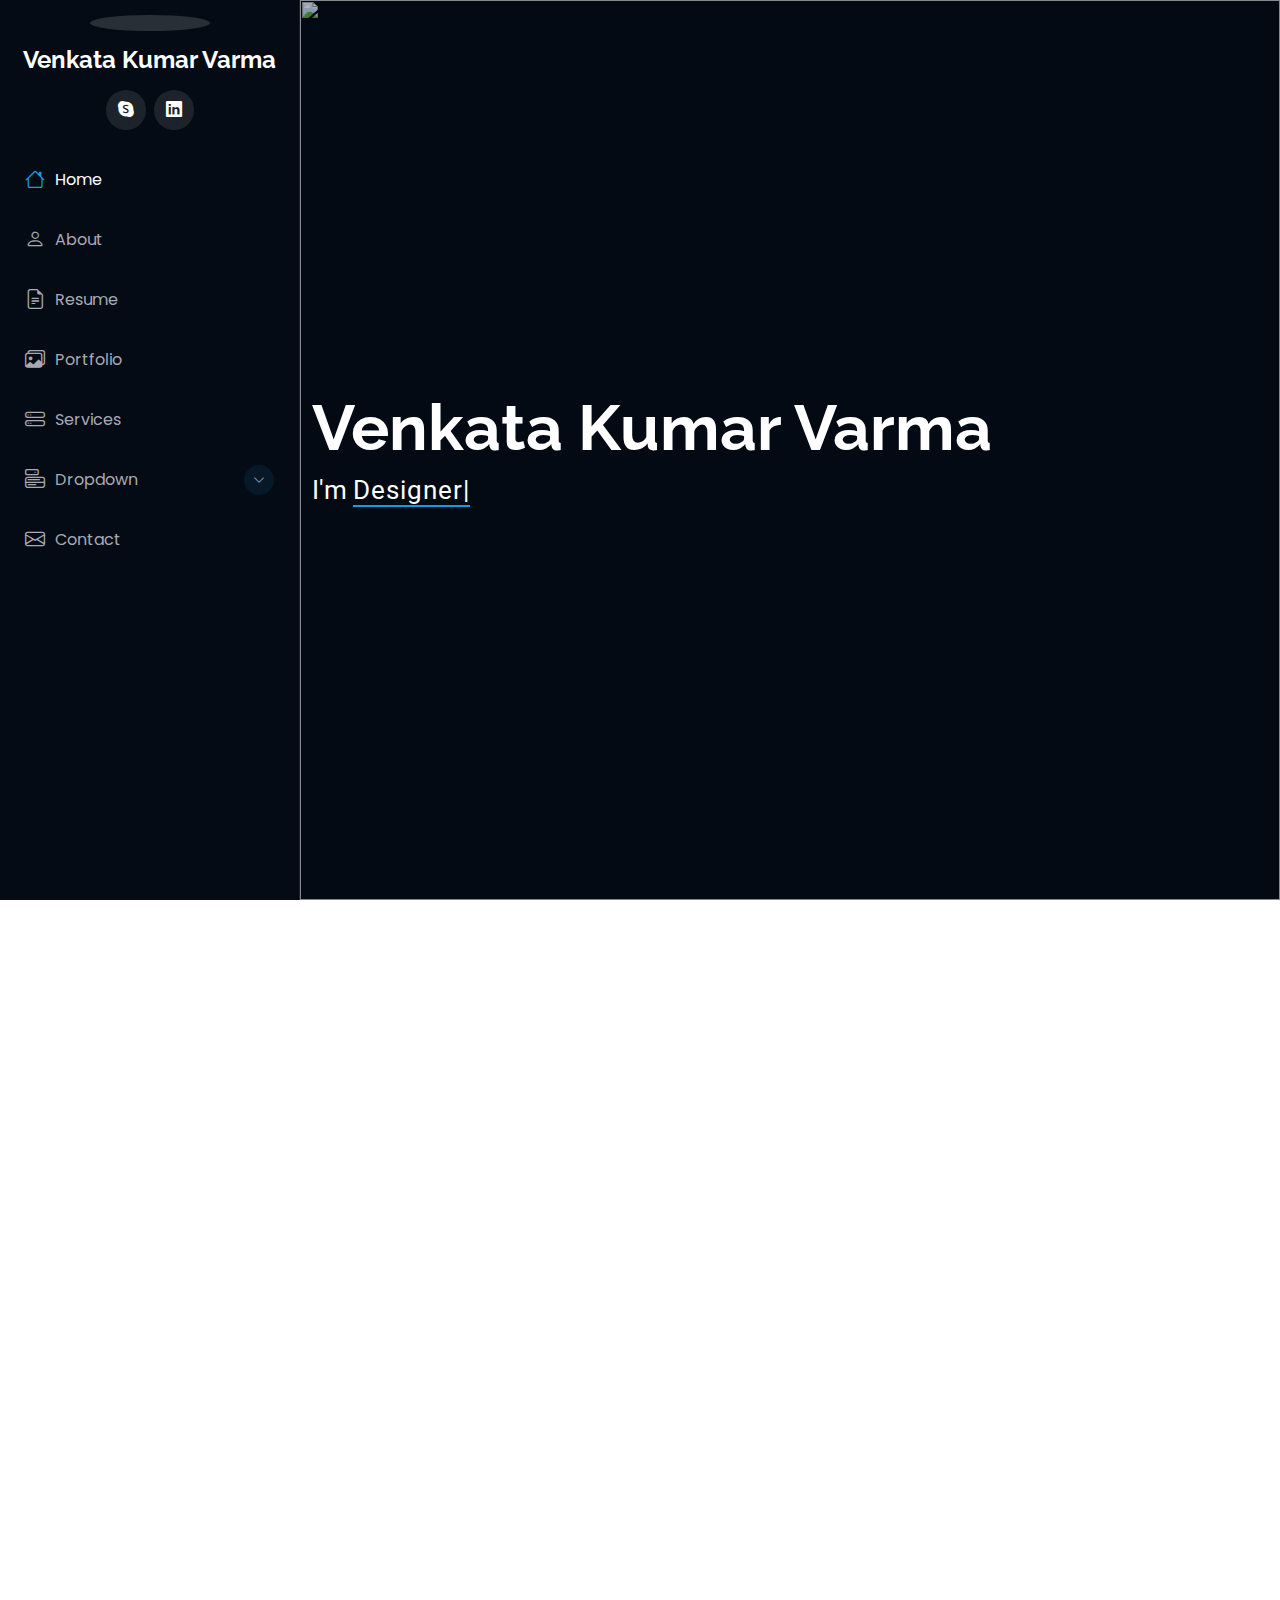
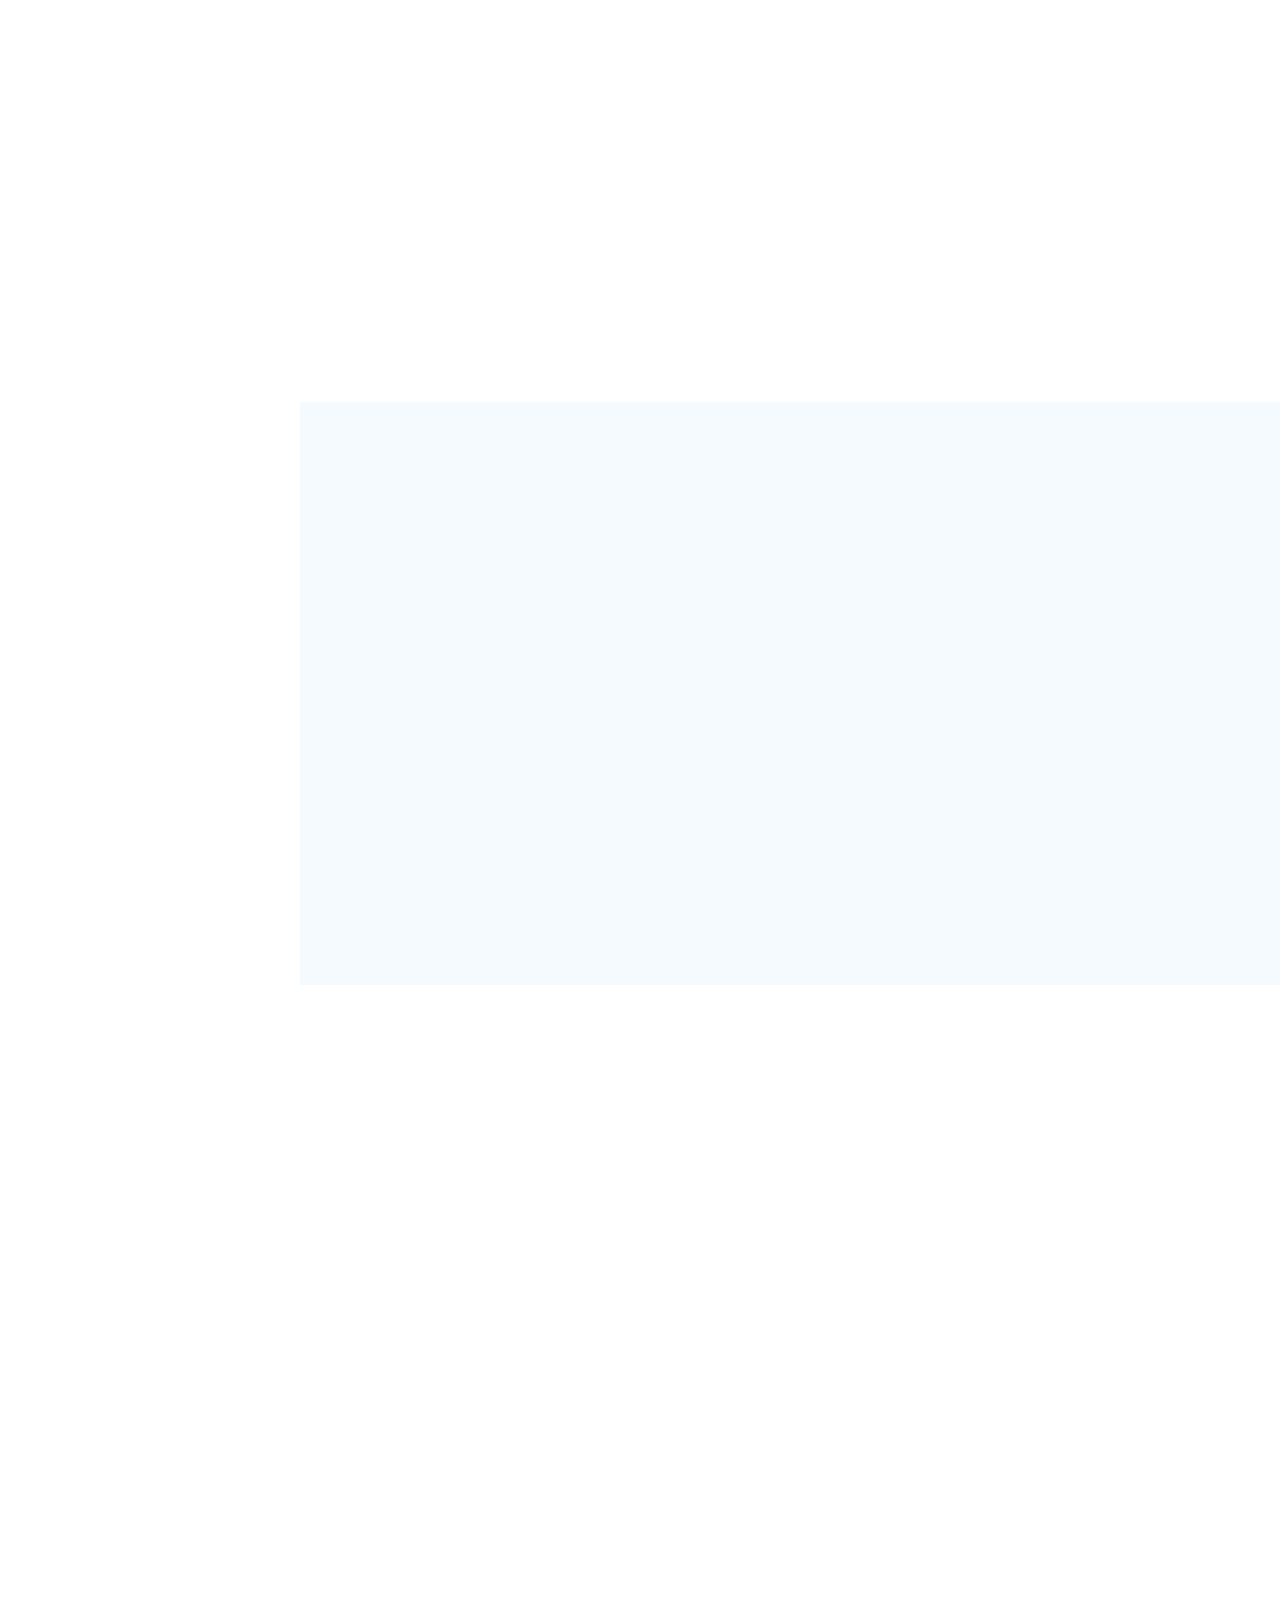
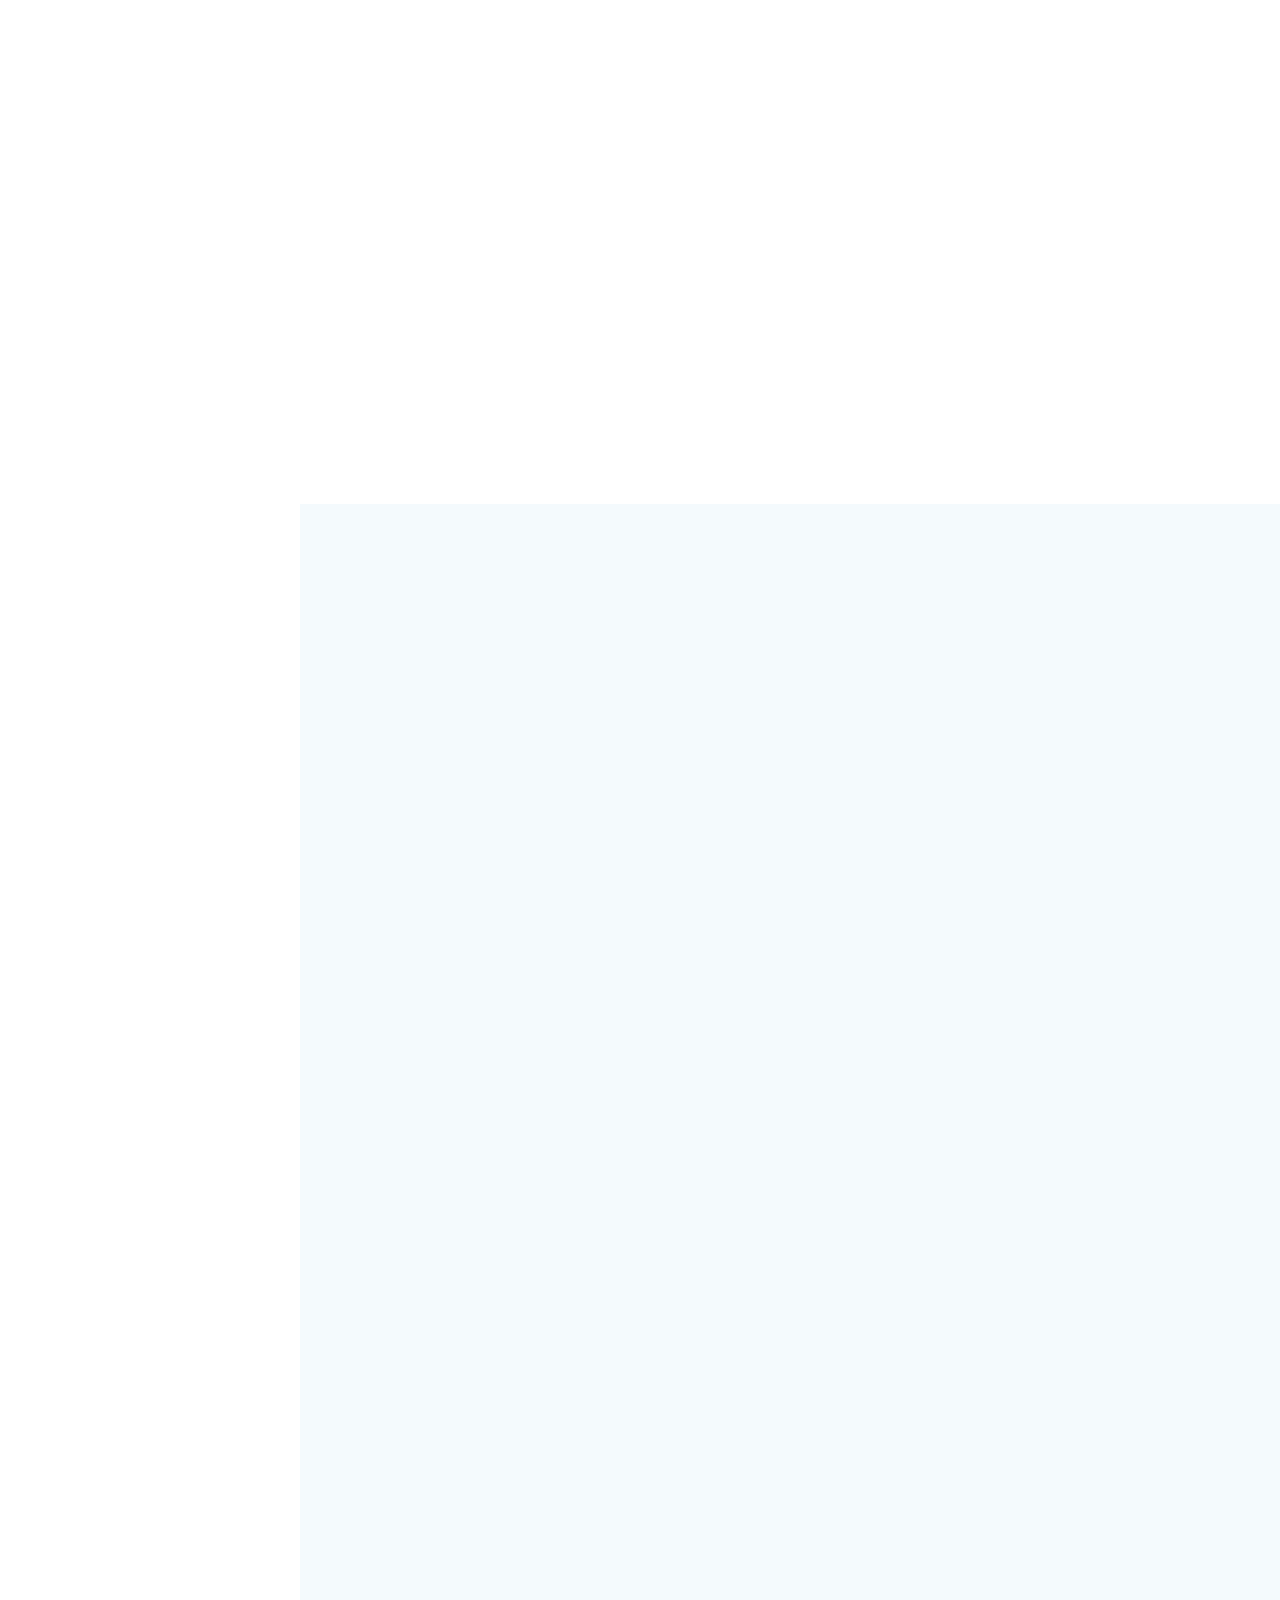
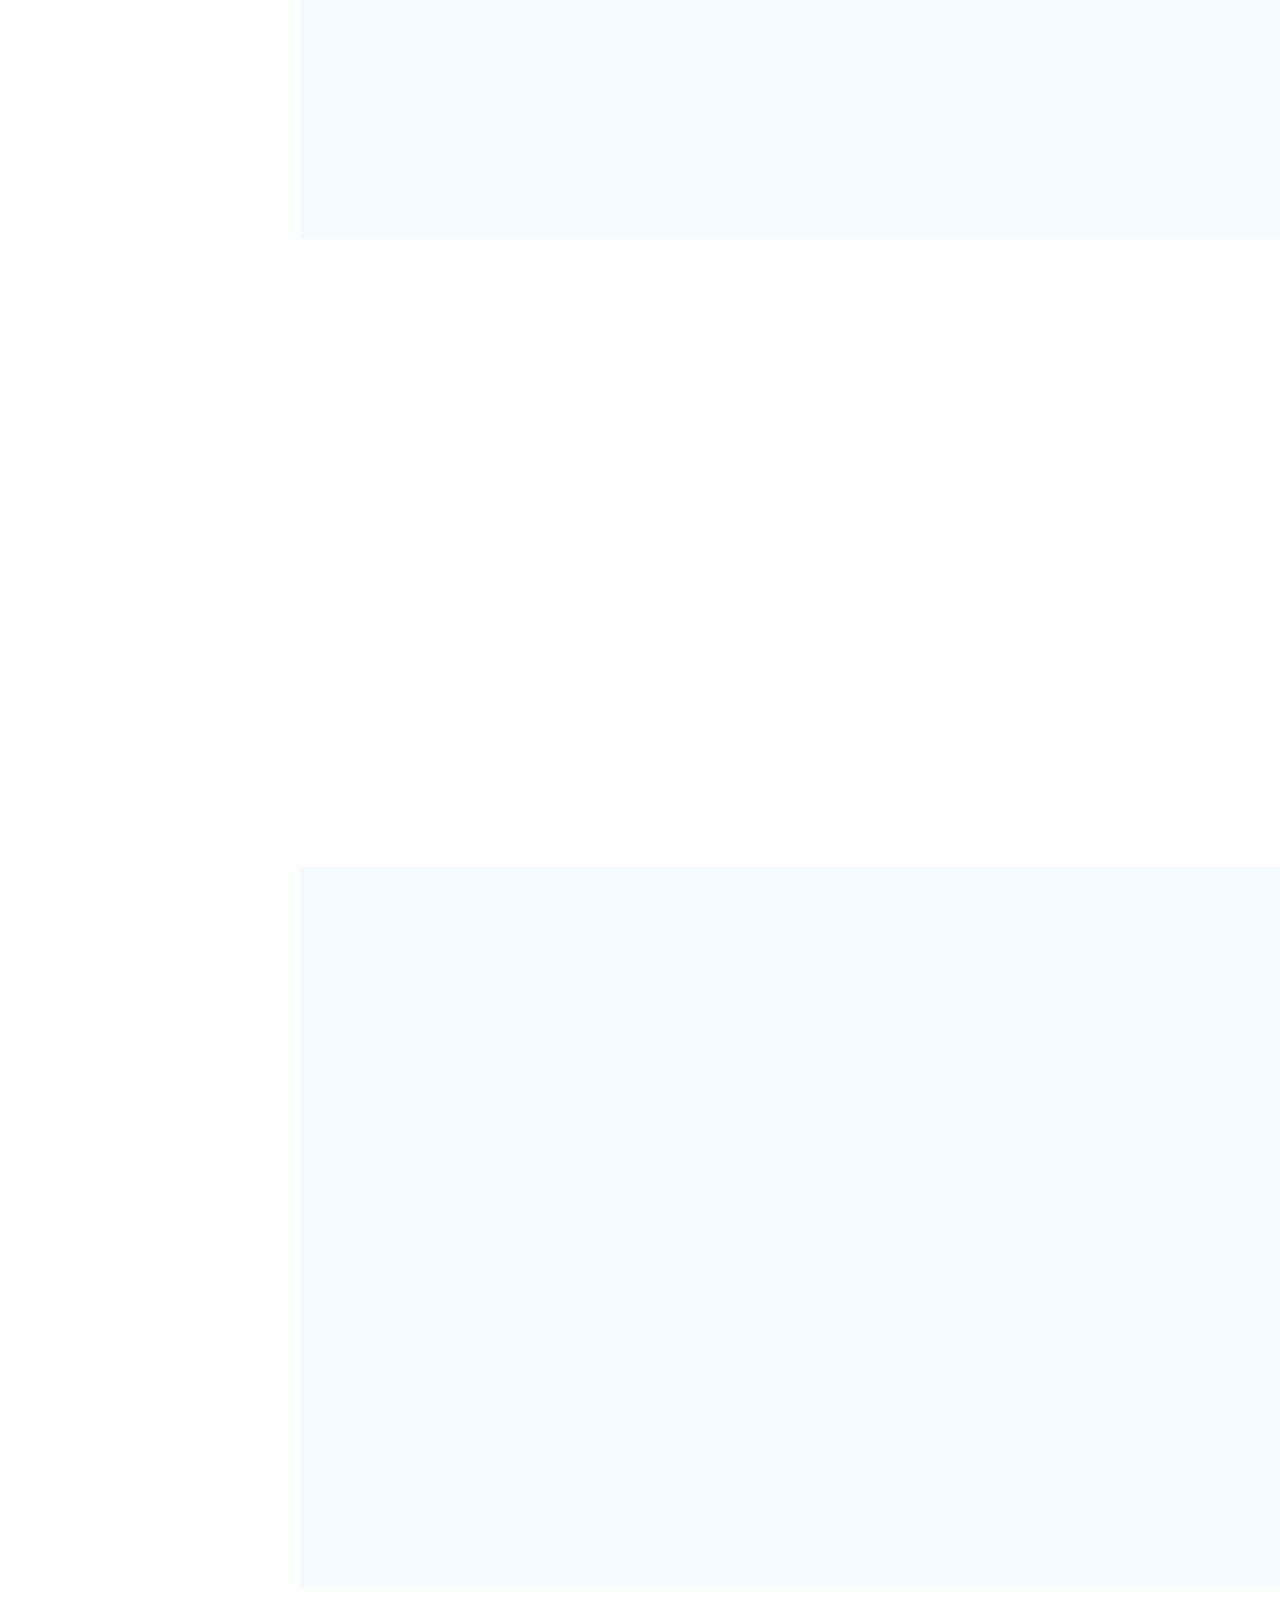
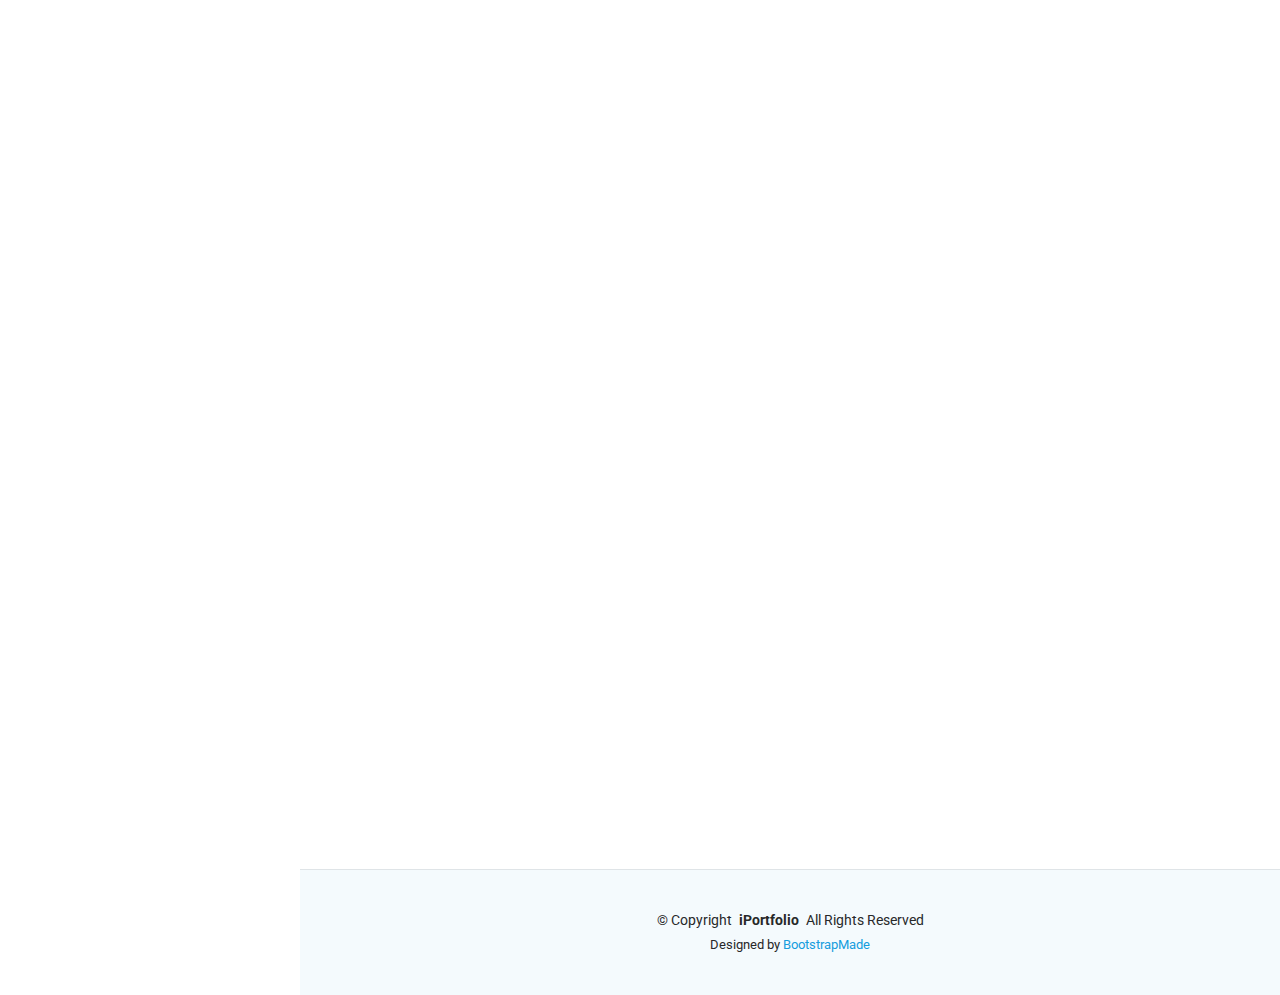
==== commit 3ddf9b45: "social media change" ====
--- a/index.html
+++ b/index.html
@@ -52,9 +52,7 @@
     </a>
 
     <div class="social-links text-center">
-      <a href="#" class="twitter"><i class="bi bi-twitter-x"></i></a>
-      <a href="#" class="facebook"><i class="bi bi-facebook"></i></a>
-      <a href="#" class="instagram"><i class="bi bi-instagram"></i></a>
+  
       <a href="#" class="google-plus"><i class="bi bi-skype"></i></a>
       <a href="#" class="linkedin"><i class="bi bi-linkedin"></i></a>
     </div>
@@ -127,7 +125,7 @@
             <img src="assets/img/portfolioPic.jpeg" class="img-fluid" alt="">
           </div>
           <div class="col-lg-8 content">
-            <h2>Full Stack Developer&amp; Web Developer.</h2>
+            <h2>Full Stack Developer&amp; </h2>
             <p class="fst-italic py-3">
               Lorem ipsum dolor sit amet, consectetur adipiscing elit, sed do eiusmod tempor incididunt ut labore et dolore
               magna aliqua.
@@ -143,7 +141,7 @@
               </div>
               <div class="col-lg-6">
                 <ul>
-                  <li><i class="bi bi-chevron-right"></i> <strong>Age:</strong> <span>30</span></li>
+                  <li><i class="bi bi-chevron-right"></i> <strong>Age:</strong> <span>27</span></li>
                   <li><i class="bi bi-chevron-right"></i> <strong>Degree:</strong> <span>Master</span></li>
                   <li><i class="bi bi-chevron-right"></i> <strong>Email:</strong> <span>venkatakumarvarmp@gmail.com</span></li>
                   <li><i class="bi bi-chevron-right"></i> <strong>Freelance:</strong> <span>Available</span></li>
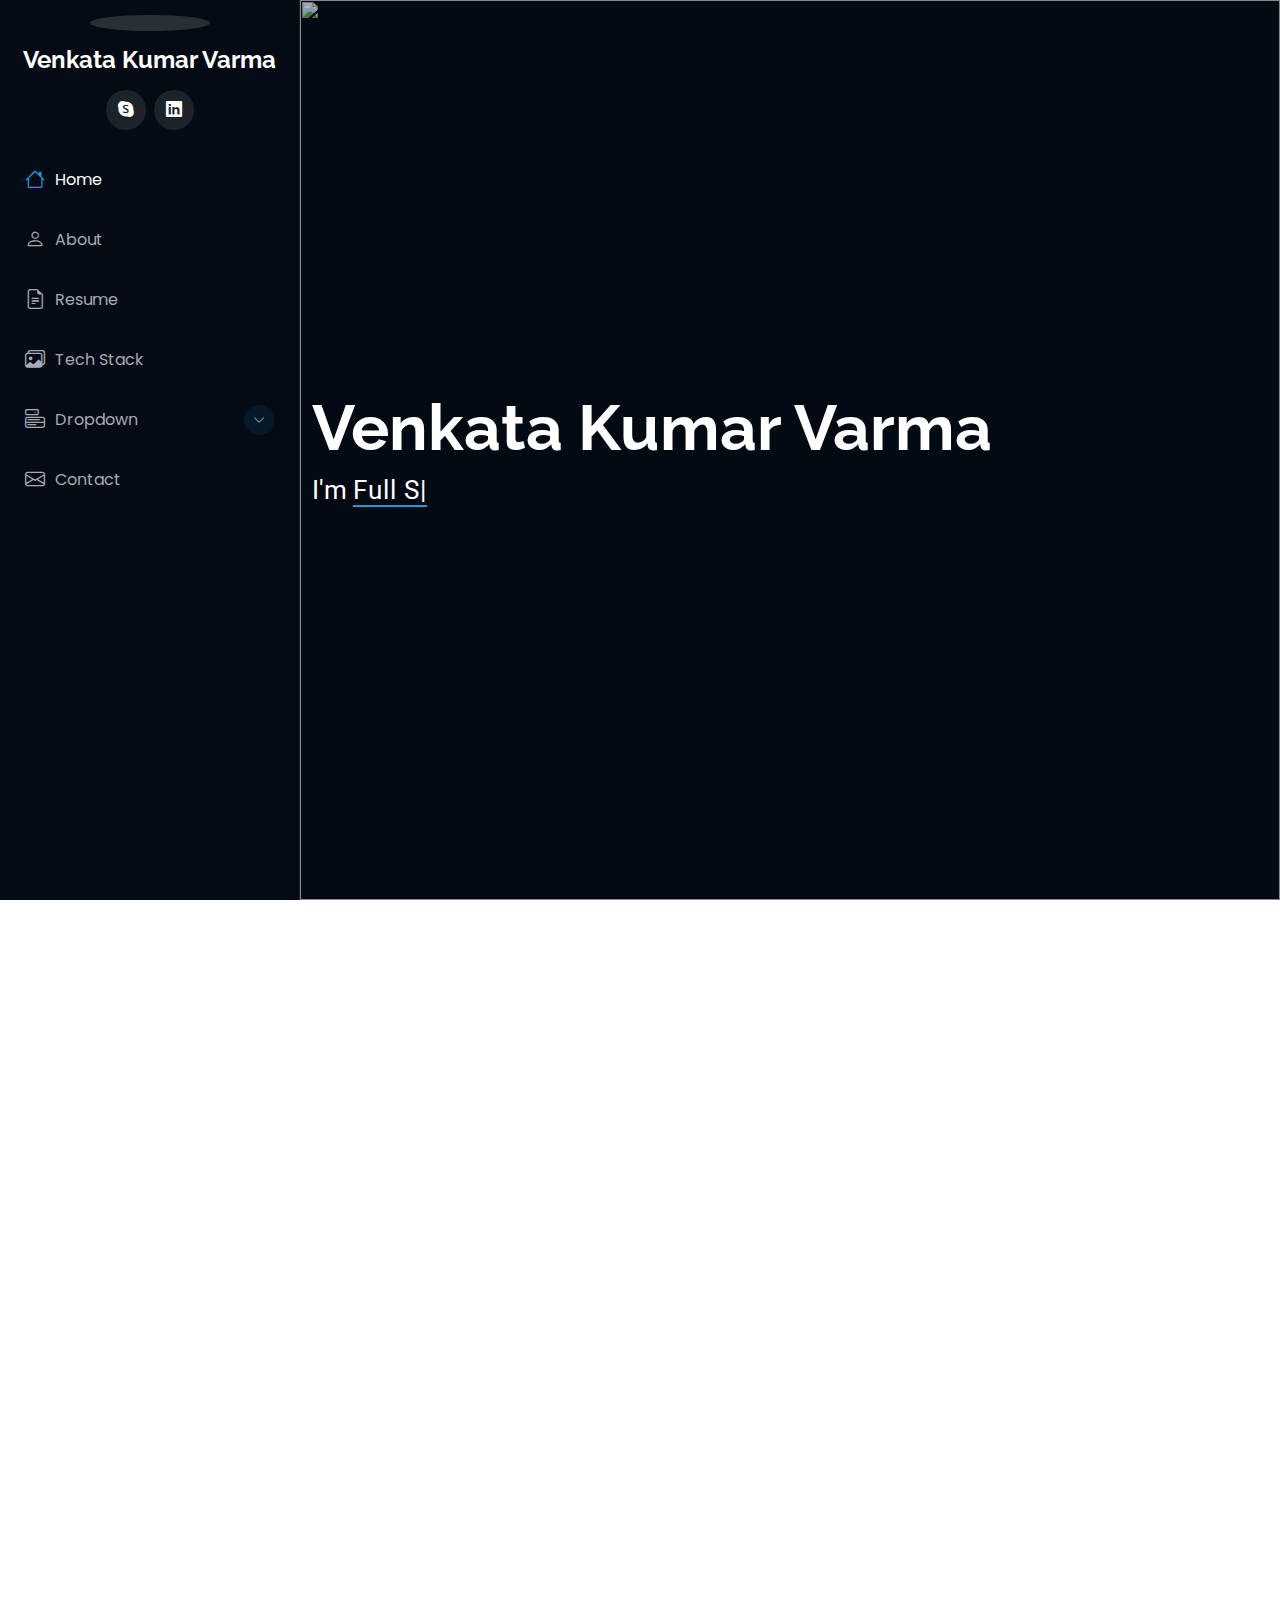
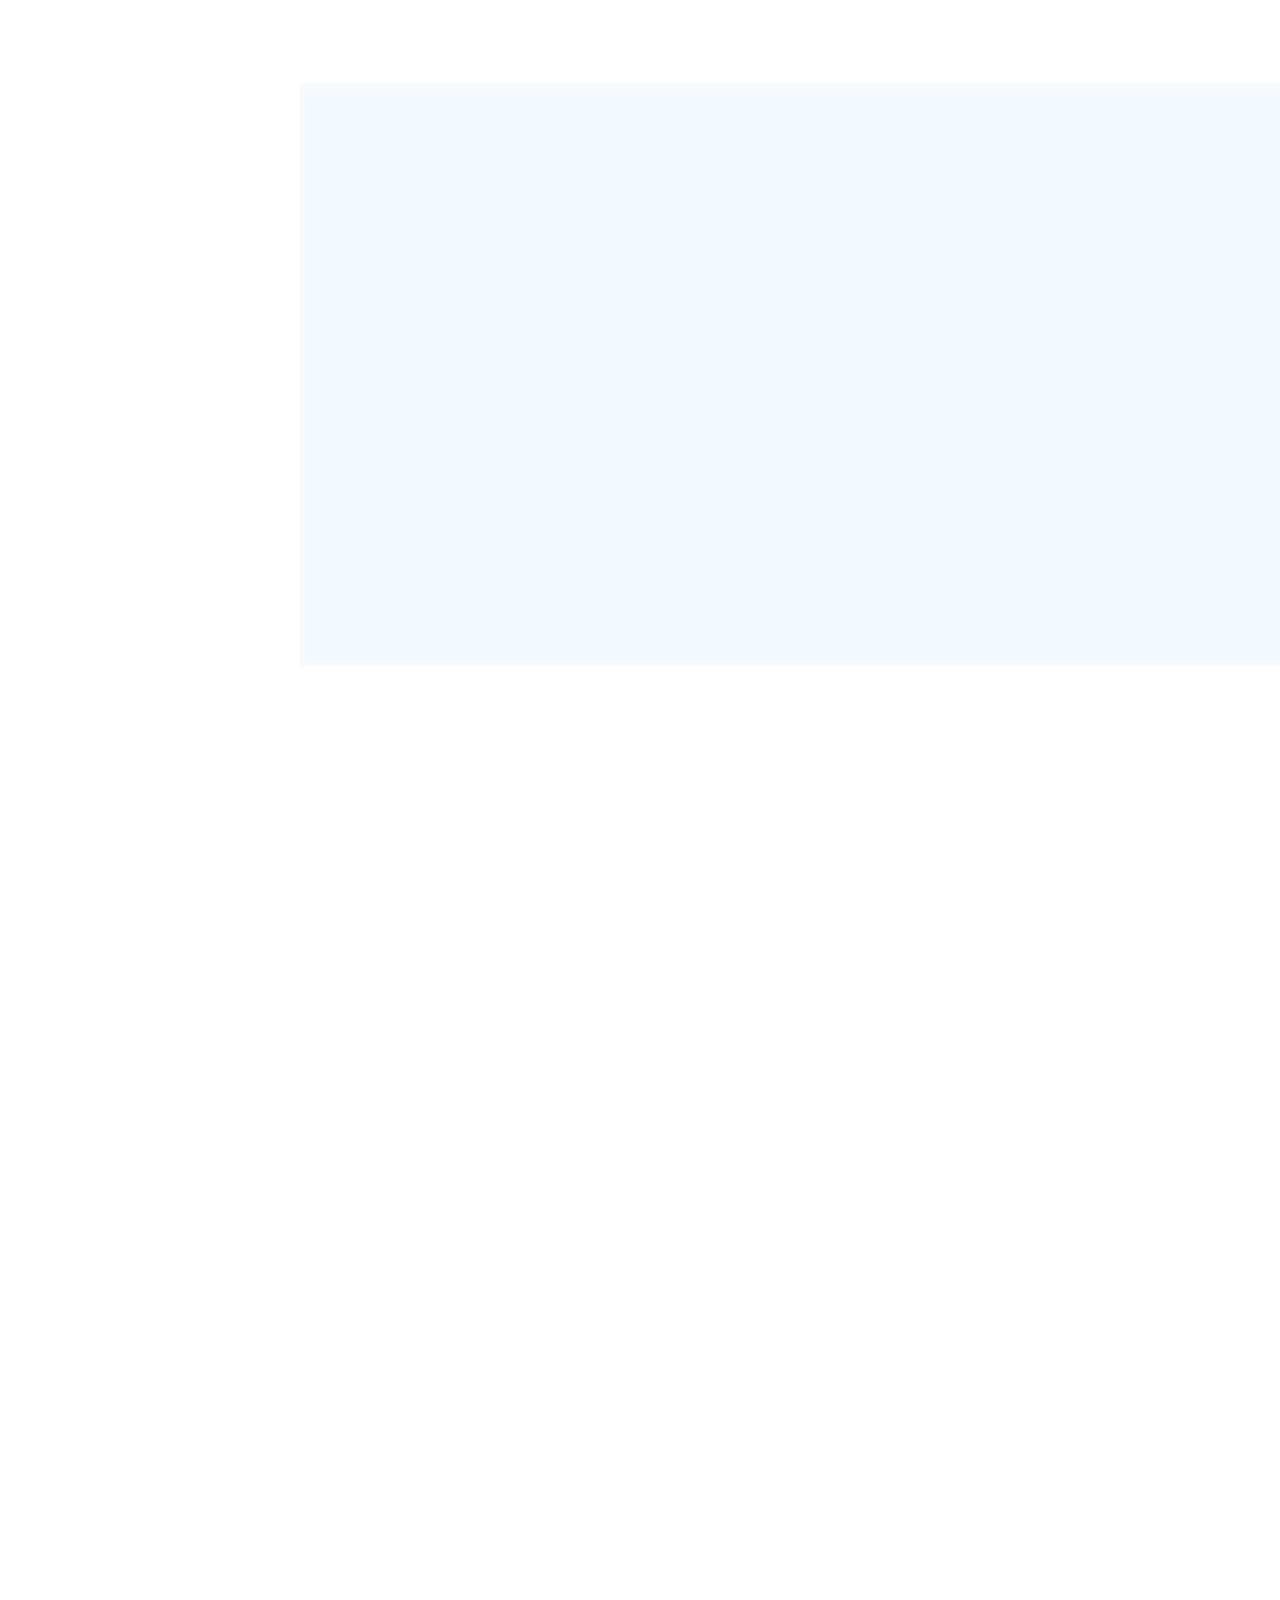
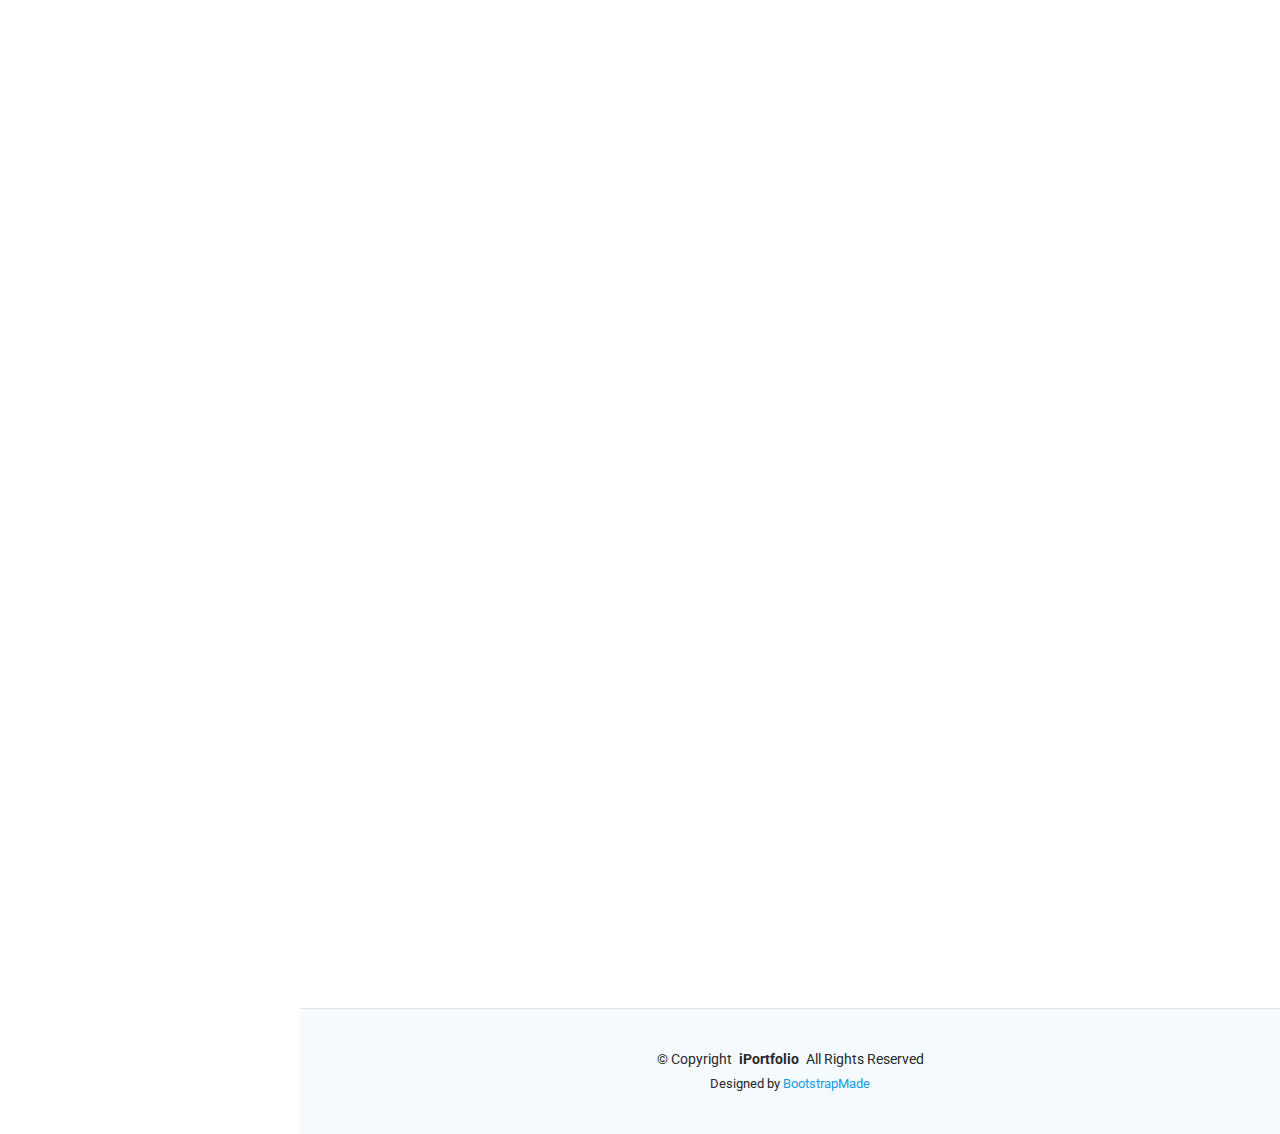
==== commit 527e590f: "feat(myPortfolio): my portfolio max done" ====
--- a/index.html
+++ b/index.html
@@ -62,8 +62,7 @@
         <li><a href="#hero" class="active"><i class="bi bi-house navicon"></i>Home</a></li>
         <li><a href="#about"><i class="bi bi-person navicon"></i> About</a></li>
         <li><a href="#resume"><i class="bi bi-file-earmark-text navicon"></i> Resume</a></li>
-        <li><a href="#portfolio"><i class="bi bi-images navicon"></i> Portfolio</a></li>
-        <li><a href="#services"><i class="bi bi-hdd-stack navicon"></i> Services</a></li>
+        <li><a href="#techstack"><i class="bi bi-images navicon"></i> Tech Stack</a></li>
         <li class="dropdown"><a href="#"><i class="bi bi-menu-button navicon"></i> <span>Dropdown</span> <i class="bi bi-chevron-down toggle-dropdown"></i></a>
           <ul>
             <li><a href="#">Dropdown 1</a></li>
@@ -96,7 +95,7 @@
 
       <div class="container" data-aos="fade-up" data-aos-delay="100">
         <h2>Venkata Kumar Varma</h2>
-        <p>I'm <span class="typed" data-typed-items="Designer, Developer, Freelancer, Photographer">Designer</span><span class="typed-cursor typed-cursor--blink" aria-hidden="true"></span><span class="typed-cursor typed-cursor--blink" aria-hidden="true"></span></p>
+        <p>I'm <span class="typed" data-typed-items="Full Stack Javascript Developer,  Software Engineer"></span><span class="typed-cursor typed-cursor--blink" aria-hidden="true"></span><span class="typed-cursor typed-cursor--blink" aria-hidden="true"></span></p>
       </div>
 
     </section><!-- /Hero Section -->
@@ -159,50 +158,6 @@
 
     </section><!-- /About Section -->
 
-    <!-- Stats Section -->
-    <section id="stats" class="stats section">
-
-      <div class="container" data-aos="fade-up" data-aos-delay="100">
-
-        <div class="row gy-4">
-
-          <div class="col-lg-3 col-md-6">
-            <div class="stats-item">
-              <i class="bi bi-emoji-smile"></i>
-              <span data-purecounter-start="0" data-purecounter-end="232" data-purecounter-duration="1" class="purecounter"></span>
-              <p><strong>Happy Clients</strong> <span>consequuntur quae</span></p>
-            </div>
-          </div><!-- End Stats Item -->
-
-          <div class="col-lg-3 col-md-6">
-            <div class="stats-item">
-              <i class="bi bi-journal-richtext"></i>
-              <span data-purecounter-start="0" data-purecounter-end="521" data-purecounter-duration="1" class="purecounter"></span>
-              <p><strong>Projects</strong> <span>adipisci atque cum quia aut</span></p>
-            </div>
-          </div><!-- End Stats Item -->
-
-          <div class="col-lg-3 col-md-6">
-            <div class="stats-item">
-              <i class="bi bi-headset"></i>
-              <span data-purecounter-start="0" data-purecounter-end="1453" data-purecounter-duration="1" class="purecounter"></span>
-              <p><strong>Hours Of Support</strong> <span>aut commodi quaerat</span></p>
-            </div>
-          </div><!-- End Stats Item -->
-
-          <div class="col-lg-3 col-md-6">
-            <div class="stats-item">
-              <i class="bi bi-people"></i>
-              <span data-purecounter-start="0" data-purecounter-end="32" data-purecounter-duration="1" class="purecounter"></span>
-              <p><strong>Hard Workers</strong> <span>rerum asperiores dolor</span></p>
-            </div>
-          </div><!-- End Stats Item -->
-
-        </div>
-
-      </div>
-
-    </section><!-- /Stats Section -->
 
     <!-- Skills Section -->
     <section id="skills" class="skills section light-background">
@@ -301,431 +256,186 @@
       <!-- Section Title -->
       <div class="container section-title" data-aos="fade-up">
         <h2>Resume</h2>
-        <p>Magnam dolores commodi suscipit. Necessitatibus eius consequatur ex aliquid fuga eum quidem. Sit sint consectetur velit. Quisquam quos quisquam cupiditate. Et nemo qui impedit suscipit alias ea. Quia fugiat sit in iste officiis commodi quidem hic quas.</p>
+        <p>With 5+ years of extensive IT experience in Full Stack development and SRE, I deliver high-quality solutions by following Software Development Life Cycle (SDLC) methodologies. My expertise includes performance optimization, cloud integration, and building scalable applications.</p>
       </div><!-- End Section Title -->
-
+    
       <div class="container">
-
+    
         <div class="row">
-
+    
+          <!-- Left Column (Summary, Education) -->
           <div class="col-lg-6" data-aos="fade-up" data-aos-delay="100">
-            <h3 class="resume-title">Sumary</h3>
-
+            <h3 class="resume-title">Summary</h3>
+    
             <div class="resume-item pb-0">
-              <h4>Brandon Johnson</h4>
-              <p><em>Innovative and deadline-driven Graphic Designer with 3+ years of experience designing and developing user-centered digital/print marketing material from initial concept to final, polished deliverable.</em></p>
+              <h4>Venkata Kumar Varma Pakalapati</h4>
+              <p><em>Full Stack Developer and Site Reliability Engineer with 5+ years of experience in designing, developing, and deploying scalable web applications and cloud infrastructure.</em></p>
               <ul>
-                <li>Portland par 127,Orlando, FL</li>
-                <li>(123) 456-7891</li>
-                <li>alice.barkley@example.com</li>
+                <li>+1(940) -218-5153</li>
+                <li>Venkatakumarvarmap@gmail.com</li>
               </ul>
-            </div><!-- Edn Resume Item -->
-
-            <h3 class="resume-title">Education</h3>
-            <div class="resume-item">
-              <h4>Master of Fine Arts &amp; Graphic Design</h4>
-              <h5>2015 - 2016</h5>
-              <p><em>Rochester Institute of Technology, Rochester, NY</em></p>
-              <p>Qui deserunt veniam. Et sed aliquam labore tempore sed quisquam iusto autem sit. Ea vero voluptatum qui ut dignissimos deleniti nerada porti sand markend</p>
-            </div><!-- Edn Resume Item -->
-
-            <div class="resume-item">
-              <h4>Bachelor of Fine Arts &amp; Graphic Design</h4>
-              <h5>2010 - 2014</h5>
-              <p><em>Rochester Institute of Technology, Rochester, NY</em></p>
-              <p>Quia nobis sequi est occaecati aut. Repudiandae et iusto quae reiciendis et quis Eius vel ratione eius unde vitae rerum voluptates asperiores voluptatem Earum molestiae consequatur neque etlon sader mart dila</p>
-            </div><!-- Edn Resume Item -->
-
-          </div>
-
+            </div><!-- End Resume Item -->
+    
+            <h3 class="resume-title">Technical Skills</h3>
+            <div class="resume-item">
+              <h4>Front End</h4>
+              <p>React.js (Redux, Redux Thunk, Redux Saga, Redux Toolkit, React Router), Vue.js (Vuex), Angular (NgRx, Signal Store), Nx Monorepo, JavaScript (ES6+), HTML5, CSS3</p>
+            </div><!-- End Resume Item -->
+    
+            <div class="resume-item">
+              <h4>Databases</h4>
+              <p>MS-SQL Server 2018, MongoDB, PostgreSQL</p>
+            </div><!-- End Resume Item -->
+    
+            <div class="resume-item">
+              <h4>Cloud Technologies</h4>
+              <p>AWS (EC2, S3, Lambda, RDS, API Gateway, SQS, SNS, CloudFront, ELB, EBS), Azure (Azure App Service, Functions, Logic Apps, Data Factory, Active Directory)</p>
+            </div><!-- End Resume Item -->
+    
+            <div class="resume-item">
+              <h4>Tools & Frameworks</h4>
+              <p>Visual Studio Code, IntelliJ IDEA, Eclipse, Jenkins, Docker, Kubernetes, Terraform, Git, JIRA, Confluence</p>
+            </div><!-- End Resume Item -->
+    
+          </div>
+    
+          <!-- Right Column (Professional Experience) -->
           <div class="col-lg-6" data-aos="fade-up" data-aos-delay="200">
             <h3 class="resume-title">Professional Experience</h3>
-            <div class="resume-item">
-              <h4>Senior graphic design specialist</h4>
-              <h5>2019 - Present</h5>
-              <p><em>Experion, New York, NY </em></p>
+    
+            <div class="resume-item">
+              <h4>Full Stack Developer (MEAN)</h4>
+              <h5>Jan 2024 - Present</h5>
+              <p><em>AT&T, Plano, TX</em></p>
               <ul>
-                <li>Lead in the design, development, and implementation of the graphic, layout, and production communication materials</li>
-                <li>Delegate tasks to the 7 members of the design team and provide counsel on all aspects of the project. </li>
-                <li>Supervise the assessment of all graphic materials in order to ensure quality and accuracy of the design</li>
-                <li>Oversee the efficient use of production project budgets ranging from $2,000 - $25,000</li>
+                <li>Developed user interfaces with HTML5, CSS3, SAAS, JSON, AJAX, Angular JS, Typescript, and Node.js.</li>
+                <li>Implemented NgRx Signal Store for robust state management in Angular applications.</li>
+                <li>Designed and implemented RESTful APIs using Node.js and Express.js for efficient communication between front-end and back-end systems.</li>
+                <li>Configured CI/CD pipelines using Jenkins to automate build, test, and deployment processes.</li>
+                <li>Integrated automated functional tests using Cypress and Gherkin syntax for robust test coverage.</li>
               </ul>
-            </div><!-- Edn Resume Item -->
-
-            <div class="resume-item">
-              <h4>Graphic design specialist</h4>
-              <h5>2017 - 2018</h5>
-              <p><em>Stepping Stone Advertising, New York, NY</em></p>
+            </div><!-- End Resume Item -->
+    
+            <div class="resume-item">
+              <h4>Full Stack Developer (MERN)</h4>
+              <h5>Sept 2022 - Dec 2023</h5>
+              <p><em>CVS Health, IR, TX</em></p>
               <ul>
-                <li>Developed numerous marketing programs (logos, brochures,infographics, presentations, and advertisements).</li>
-                <li>Managed up to 5 projects or tasks at a given time while under pressure</li>
-                <li>Recommended and consulted with clients on the most appropriate graphic design</li>
-                <li>Created 4+ design presentations and proposals a month for clients and account managers</li>
+                <li>Designed and developed web applications using React.js, Redux, HTML5, CSS3, and Bootstrap.</li>
+                <li>Implemented React Hooks (useState, useEffect) for state management and side effects in functional components.</li>
+                <li>Utilized Nuxt.js for server-side rendering (SSR) to improve performance and SEO optimization.</li>
+                <li>Integrated ADA compliance measures to ensure equitable access for all users.</li>
+                <li>Collaborated with cross-functional teams to gather requirements and deliver high-quality features.</li>
               </ul>
-            </div><!-- Edn Resume Item -->
-
-          </div>
-
+            </div><!-- End Resume Item -->
+    
+            <div class="resume-item">
+              <h4>Frontend Developer/Software Engineer (Vue JS)</h4>
+              <h5>July 2021 - Aug 2022</h5>
+              <p><em>Lumen Technologies, Denver, CO</em></p>
+              <ul>
+                <li>Developed dynamic, responsive single-page applications (SPAs) using Vue.js and Vuex for state management.</li>
+                <li>Implemented Vue Router for seamless navigation between application views.</li>
+                <li>Optimized application performance using Vue.js features like reactive data binding and computed properties.</li>
+                <li>Debugged and monitored state changes using Vue DevTools and Vuex debugging tools.</li>
+              </ul>
+            </div><!-- End Resume Item -->
+    
+            <div class="resume-item">
+              <h4>Site Reliability Engineer</h4>
+              <h5>June 2020 - May 2021</h5>
+              <p><em>Cloud4C Services Pvt Ltd, Hyderabad, India</em></p>
+              <ul>
+                <li>Automated cloud infrastructure deployments using Terraform, reducing human error by 40%.</li>
+                <li>Engineered and maintained Kubernetes clusters for containerized applications, improving performance by 25%.</li>
+                <li>Developed monitoring and alerting systems with Prometheus and Grafana, reducing incident response time.</li>
+                <li>Managed over 200 infrastructure components, ensuring optimal performance and reliability.</li>
+              </ul>
+            </div><!-- End Resume Item -->
+    
+          </div>
+    
         </div>
-
-      </div>
-
+    
+      </div>
+    
     </section><!-- /Resume Section -->
-
     <!-- Portfolio Section -->
-    <section id="portfolio" class="portfolio section light-background">
+    <section id="techstack" class="portfolio section light-background">
 
       <!-- Section Title -->
       <div class="container section-title" data-aos="fade-up">
-        <h2>Portfolio</h2>
-        <p>Magnam dolores commodi suscipit. Necessitatibus eius consequatur ex aliquid fuga eum quidem. Sit sint consectetur velit. Quisquam quos quisquam cupiditate. Et nemo qui impedit suscipit alias ea. Quia fugiat sit in iste officiis commodi quidem hic quas.</p>
+        <h2>Tech Stack</h2>
+        <p>My current tech stack</p>
       </div><!-- End Section Title -->
-
+    
       <div class="container">
-
-        <div class="isotope-layout" data-default-filter="*" data-layout="masonry" data-sort="original-order">
-
-          <ul class="portfolio-filters isotope-filters" data-aos="fade-up" data-aos-delay="100">
-            <li data-filter="*" class="filter-active">All</li>
-            <li data-filter=".filter-app">App</li>
-            <li data-filter=".filter-product">Product</li>
-            <li data-filter=".filter-branding">Branding</li>
-            <li data-filter=".filter-books">Books</li>
-          </ul><!-- End Portfolio Filters -->
-
-          <div class="row gy-4 isotope-container" data-aos="fade-up" data-aos-delay="200">
-
-            <div class="col-lg-4 col-md-6 portfolio-item isotope-item filter-app">
-              <div class="portfolio-content h-100">
-                <img src="assets/img/portfolio/app-1.jpg" class="img-fluid" alt="">
-                <div class="portfolio-info">
-                  <h4>App 1</h4>
-                  <p>Lorem ipsum, dolor sit amet consectetur</p>
-                  <a href="assets/img/portfolio/app-1.jpg" title="App 1" data-gallery="portfolio-gallery-app" class="glightbox preview-link"><i class="bi bi-zoom-in"></i></a>
-                  <a href="portfolio-details.html" title="More Details" class="details-link"><i class="bi bi-link-45deg"></i></a>
-                </div>
-              </div>
-            </div><!-- End Portfolio Item -->
-
-            <div class="col-lg-4 col-md-6 portfolio-item isotope-item filter-product">
-              <div class="portfolio-content h-100">
-                <img src="assets/img/portfolio/product-1.jpg" class="img-fluid" alt="">
-                <div class="portfolio-info">
-                  <h4>Product 1</h4>
-                  <p>Lorem ipsum, dolor sit amet consectetur</p>
-                  <a href="assets/img/portfolio/product-1.jpg" title="Product 1" data-gallery="portfolio-gallery-product" class="glightbox preview-link"><i class="bi bi-zoom-in"></i></a>
-                  <a href="portfolio-details.html" title="More Details" class="details-link"><i class="bi bi-link-45deg"></i></a>
-                </div>
-              </div>
-            </div><!-- End Portfolio Item -->
-
-            <div class="col-lg-4 col-md-6 portfolio-item isotope-item filter-branding">
-              <div class="portfolio-content h-100">
-                <img src="assets/img/portfolio/branding-1.jpg" class="img-fluid" alt="">
-                <div class="portfolio-info">
-                  <h4>Branding 1</h4>
-                  <p>Lorem ipsum, dolor sit amet consectetur</p>
-                  <a href="assets/img/portfolio/branding-1.jpg" title="Branding 1" data-gallery="portfolio-gallery-branding" class="glightbox preview-link"><i class="bi bi-zoom-in"></i></a>
-                  <a href="portfolio-details.html" title="More Details" class="details-link"><i class="bi bi-link-45deg"></i></a>
-                </div>
-              </div>
-            </div><!-- End Portfolio Item -->
-
-            <div class="col-lg-4 col-md-6 portfolio-item isotope-item filter-books">
-              <div class="portfolio-content h-100">
-                <img src="assets/img/portfolio/books-1.jpg" class="img-fluid" alt="">
-                <div class="portfolio-info">
-                  <h4>Books 1</h4>
-                  <p>Lorem ipsum, dolor sit amet consectetur</p>
-                  <a href="assets/img/portfolio/books-1.jpg" title="Branding 1" data-gallery="portfolio-gallery-book" class="glightbox preview-link"><i class="bi bi-zoom-in"></i></a>
-                  <a href="portfolio-details.html" title="More Details" class="details-link"><i class="bi bi-link-45deg"></i></a>
-                </div>
-              </div>
-            </div><!-- End Portfolio Item -->
-
-            <div class="col-lg-4 col-md-6 portfolio-item isotope-item filter-app">
-              <div class="portfolio-content h-100">
-                <img src="assets/img/portfolio/app-2.jpg" class="img-fluid" alt="">
-                <div class="portfolio-info">
-                  <h4>App 2</h4>
-                  <p>Lorem ipsum, dolor sit amet consectetur</p>
-                  <a href="assets/img/portfolio/app-2.jpg" title="App 2" data-gallery="portfolio-gallery-app" class="glightbox preview-link"><i class="bi bi-zoom-in"></i></a>
-                  <a href="portfolio-details.html" title="More Details" class="details-link"><i class="bi bi-link-45deg"></i></a>
-                </div>
-              </div>
-            </div><!-- End Portfolio Item -->
-
-            <div class="col-lg-4 col-md-6 portfolio-item isotope-item filter-product">
-              <div class="portfolio-content h-100">
-                <img src="assets/img/portfolio/product-2.jpg" class="img-fluid" alt="">
-                <div class="portfolio-info">
-                  <h4>Product 2</h4>
-                  <p>Lorem ipsum, dolor sit amet consectetur</p>
-                  <a href="assets/img/portfolio/product-2.jpg" title="Product 2" data-gallery="portfolio-gallery-product" class="glightbox preview-link"><i class="bi bi-zoom-in"></i></a>
-                  <a href="portfolio-details.html" title="More Details" class="details-link"><i class="bi bi-link-45deg"></i></a>
-                </div>
-              </div>
-            </div><!-- End Portfolio Item -->
-
-            <div class="col-lg-4 col-md-6 portfolio-item isotope-item filter-branding">
-              <div class="portfolio-content h-100">
-                <img src="assets/img/portfolio/branding-2.jpg" class="img-fluid" alt="">
-                <div class="portfolio-info">
-                  <h4>Branding 2</h4>
-                  <p>Lorem ipsum, dolor sit amet consectetur</p>
-                  <a href="assets/img/portfolio/branding-2.jpg" title="Branding 2" data-gallery="portfolio-gallery-branding" class="glightbox preview-link"><i class="bi bi-zoom-in"></i></a>
-                  <a href="portfolio-details.html" title="More Details" class="details-link"><i class="bi bi-link-45deg"></i></a>
-                </div>
-              </div>
-            </div><!-- End Portfolio Item -->
-
-            <div class="col-lg-4 col-md-6 portfolio-item isotope-item filter-books">
-              <div class="portfolio-content h-100">
-                <img src="assets/img/portfolio/books-2.jpg" class="img-fluid" alt="">
-                <div class="portfolio-info">
-                  <h4>Books 2</h4>
-                  <p>Lorem ipsum, dolor sit amet consectetur</p>
-                  <a href="assets/img/portfolio/books-2.jpg" title="Branding 2" data-gallery="portfolio-gallery-book" class="glightbox preview-link"><i class="bi bi-zoom-in"></i></a>
-                  <a href="portfolio-details.html" title="More Details" class="details-link"><i class="bi bi-link-45deg"></i></a>
-                </div>
-              </div>
-            </div><!-- End Portfolio Item -->
-
-            <div class="col-lg-4 col-md-6 portfolio-item isotope-item filter-app">
-              <div class="portfolio-content h-100">
-                <img src="assets/img/portfolio/app-3.jpg" class="img-fluid" alt="">
-                <div class="portfolio-info">
-                  <h4>App 3</h4>
-                  <p>Lorem ipsum, dolor sit amet consectetur</p>
-                  <a href="assets/img/portfolio/app-3.jpg" title="App 3" data-gallery="portfolio-gallery-app" class="glightbox preview-link"><i class="bi bi-zoom-in"></i></a>
-                  <a href="portfolio-details.html" title="More Details" class="details-link"><i class="bi bi-link-45deg"></i></a>
-                </div>
-              </div>
-            </div><!-- End Portfolio Item -->
-
-            <div class="col-lg-4 col-md-6 portfolio-item isotope-item filter-product">
-              <div class="portfolio-content h-100">
-                <img src="assets/img/portfolio/product-3.jpg" class="img-fluid" alt="">
-                <div class="portfolio-info">
-                  <h4>Product 3</h4>
-                  <p>Lorem ipsum, dolor sit amet consectetur</p>
-                  <a href="assets/img/portfolio/product-3.jpg" title="Product 3" data-gallery="portfolio-gallery-product" class="glightbox preview-link"><i class="bi bi-zoom-in"></i></a>
-                  <a href="portfolio-details.html" title="More Details" class="details-link"><i class="bi bi-link-45deg"></i></a>
-                </div>
-              </div>
-            </div><!-- End Portfolio Item -->
-
-            <div class="col-lg-4 col-md-6 portfolio-item isotope-item filter-branding">
-              <div class="portfolio-content h-100">
-                <img src="assets/img/portfolio/branding-3.jpg" class="img-fluid" alt="">
-                <div class="portfolio-info">
-                  <h4>Branding 3</h4>
-                  <p>Lorem ipsum, dolor sit amet consectetur</p>
-                  <a href="assets/img/portfolio/branding-3.jpg" title="Branding 2" data-gallery="portfolio-gallery-branding" class="glightbox preview-link"><i class="bi bi-zoom-in"></i></a>
-                  <a href="portfolio-details.html" title="More Details" class="details-link"><i class="bi bi-link-45deg"></i></a>
-                </div>
-              </div>
-            </div><!-- End Portfolio Item -->
-
-            <div class="col-lg-4 col-md-6 portfolio-item isotope-item filter-books">
-              <div class="portfolio-content h-100">
-                <img src="assets/img/portfolio/books-3.jpg" class="img-fluid" alt="">
-                <div class="portfolio-info">
-                  <h4>Books 3</h4>
-                  <p>Lorem ipsum, dolor sit amet consectetur</p>
-                  <a href="assets/img/portfolio/books-3.jpg" title="Branding 3" data-gallery="portfolio-gallery-book" class="glightbox preview-link"><i class="bi bi-zoom-in"></i></a>
-                  <a href="portfolio-details.html" title="More Details" class="details-link"><i class="bi bi-link-45deg"></i></a>
-                </div>
-              </div>
-            </div><!-- End Portfolio Item -->
-
+        
+          <div class="row gy-4 isotope-container" data-aos="fade-up" data-aos-delay="200" id="techStackContainer">
+            <!-- Tech stack items will be inserted here dynamically -->
           </div><!-- End Portfolio Container -->
-
-        </div>
-
-      </div>
-
+        
+      </div>
+    
     </section><!-- /Portfolio Section -->
-
-    <!-- Services Section -->
-    <section id="services" class="services section">
-
-      <!-- Section Title -->
-      <div class="container section-title" data-aos="fade-up">
-        <h2>Services</h2>
-        <p>Magnam dolores commodi suscipit. Necessitatibus eius consequatur ex aliquid fuga eum quidem. Sit sint consectetur velit. Quisquam quos quisquam cupiditate. Et nemo qui impedit suscipit alias ea. Quia fugiat sit in iste officiis commodi quidem hic quas.</p>
-      </div><!-- End Section Title -->
-
-      <div class="container">
-
-        <div class="row gy-4">
-
-          <div class="col-lg-4 col-md-6 service-item d-flex" data-aos="fade-up" data-aos-delay="100">
-            <div class="icon flex-shrink-0"><i class="bi bi-briefcase"></i></div>
-            <div>
-              <h4 class="title"><a href="service-details.html" class="stretched-link">Lorem Ipsum</a></h4>
-              <p class="description">Voluptatum deleniti atque corrupti quos dolores et quas molestias excepturi sint occaecati cupiditate non provident</p>
-            </div>
-          </div>
-          <!-- End Service Item -->
-
-          <div class="col-lg-4 col-md-6 service-item d-flex" data-aos="fade-up" data-aos-delay="200">
-            <div class="icon flex-shrink-0"><i class="bi bi-card-checklist"></i></div>
-            <div>
-              <h4 class="title"><a href="service-details.html" class="stretched-link">Dolor Sitema</a></h4>
-              <p class="description">Minim veniam, quis nostrud exercitation ullamco laboris nisi ut aliquip ex ea commodo consequat tarad limino ata</p>
-            </div>
-          </div><!-- End Service Item -->
-
-          <div class="col-lg-4 col-md-6 service-item d-flex" data-aos="fade-up" data-aos-delay="300">
-            <div class="icon flex-shrink-0"><i class="bi bi-bar-chart"></i></div>
-            <div>
-              <h4 class="title"><a href="service-details.html" class="stretched-link">Sed ut perspiciatis</a></h4>
-              <p class="description">Duis aute irure dolor in reprehenderit in voluptate velit esse cillum dolore eu fugiat nulla pariatur</p>
-            </div>
-          </div><!-- End Service Item -->
-
-          <div class="col-lg-4 col-md-6 service-item d-flex" data-aos="fade-up" data-aos-delay="400">
-            <div class="icon flex-shrink-0"><i class="bi bi-binoculars"></i></div>
-            <div>
-              <h4 class="title"><a href="service-details.html" class="stretched-link">Magni Dolores</a></h4>
-              <p class="description">Excepteur sint occaecat cupidatat non proident, sunt in culpa qui officia deserunt mollit anim id est laborum</p>
-            </div>
-          </div><!-- End Service Item -->
-
-          <div class="col-lg-4 col-md-6 service-item d-flex" data-aos="fade-up" data-aos-delay="500">
-            <div class="icon flex-shrink-0"><i class="bi bi-brightness-high"></i></div>
-            <div>
-              <h4 class="title"><a href="service-details.html" class="stretched-link">Nemo Enim</a></h4>
-              <p class="description">At vero eos et accusamus et iusto odio dignissimos ducimus qui blanditiis praesentium voluptatum deleniti atque</p>
-            </div>
-          </div><!-- End Service Item -->
-
-          <div class="col-lg-4 col-md-6 service-item d-flex" data-aos="fade-up" data-aos-delay="600">
-            <div class="icon flex-shrink-0"><i class="bi bi-calendar4-week"></i></div>
-            <div>
-              <h4 class="title"><a href="service-details.html" class="stretched-link">Eiusmod Tempor</a></h4>
-              <p class="description">Et harum quidem rerum facilis est et expedita distinctio. Nam libero tempore, cum soluta nobis est eligendi</p>
-            </div>
-          </div><!-- End Service Item -->
-
-        </div>
-
-      </div>
-
-    </section><!-- /Services Section -->
-
-    <!-- Testimonials Section -->
-    <section id="testimonials" class="testimonials section light-background">
-
-      <!-- Section Title -->
-      <div class="container section-title" data-aos="fade-up">
-        <h2>Testimonials</h2>
-        <p>Necessitatibus eius consequatur ex aliquid fuga eum quidem sint consectetur velit</p>
-      </div><!-- End Section Title -->
-
-      <div class="container" data-aos="fade-up" data-aos-delay="100">
-
-        <div class="swiper init-swiper">
-          <script type="application/json" class="swiper-config">
-            {
-              "loop": true,
-              "speed": 600,
-              "autoplay": {
-                "delay": 5000
-              },
-              "slidesPerView": "auto",
-              "pagination": {
-                "el": ".swiper-pagination",
-                "type": "bullets",
-                "clickable": true
-              },
-              "breakpoints": {
-                "320": {
-                  "slidesPerView": 1,
-                  "spaceBetween": 40
-                },
-                "1200": {
-                  "slidesPerView": 3,
-                  "spaceBetween": 1
-                }
-              }
-            }
-          </script>
-          <div class="swiper-wrapper">
-
-            <div class="swiper-slide">
-              <div class="testimonial-item">
-                <p>
-                  <i class="bi bi-quote quote-icon-left"></i>
-                  <span>Proin iaculis purus consequat sem cure digni ssim donec porttitora entum suscipit rhoncus. Accusantium quam, ultricies eget id, aliquam eget nibh et. Maecen aliquam, risus at semper.</span>
-                  <i class="bi bi-quote quote-icon-right"></i>
-                </p>
-                <img src="assets/img/testimonials/testimonials-1.jpg" class="testimonial-img" alt="">
-                <h3>Saul Goodman</h3>
-                <h4>Ceo &amp; Founder</h4>
-              </div>
-            </div><!-- End testimonial item -->
-
-            <div class="swiper-slide">
-              <div class="testimonial-item">
-                <p>
-                  <i class="bi bi-quote quote-icon-left"></i>
-                  <span>Export tempor illum tamen malis malis eram quae irure esse labore quem cillum quid malis quorum velit fore eram velit sunt aliqua noster fugiat irure amet legam anim culpa.</span>
-                  <i class="bi bi-quote quote-icon-right"></i>
-                </p>
-                <img src="assets/img/testimonials/testimonials-2.jpg" class="testimonial-img" alt="">
-                <h3>Sara Wilsson</h3>
-                <h4>Designer</h4>
-              </div>
-            </div><!-- End testimonial item -->
-
-            <div class="swiper-slide">
-              <div class="testimonial-item">
-                <p>
-                  <i class="bi bi-quote quote-icon-left"></i>
-                  <span>Enim nisi quem export duis labore cillum quae magna enim sint quorum nulla quem veniam duis minim tempor labore quem eram duis noster aute amet eram fore quis sint minim.</span>
-                  <i class="bi bi-quote quote-icon-right"></i>
-                </p>
-                <img src="assets/img/testimonials/testimonials-3.jpg" class="testimonial-img" alt="">
-                <h3>Jena Karlis</h3>
-                <h4>Store Owner</h4>
-              </div>
-            </div><!-- End testimonial item -->
-
-            <div class="swiper-slide">
-              <div class="testimonial-item">
-                <p>
-                  <i class="bi bi-quote quote-icon-left"></i>
-                  <span>Fugiat enim eram quae cillum dolore dolor amet nulla culpa multos export minim fugiat dolor enim duis veniam ipsum anim magna sunt elit fore quem dolore labore illum veniam.</span>
-                  <i class="bi bi-quote quote-icon-right"></i>
-                </p>
-                <img src="assets/img/testimonials/testimonials-4.jpg" class="testimonial-img" alt="">
-                <h3>Matt Brandon</h3>
-                <h4>Freelancer</h4>
-              </div>
-            </div><!-- End testimonial item -->
-
-            <div class="swiper-slide">
-              <div class="testimonial-item">
-                <p>
-                  <i class="bi bi-quote quote-icon-left"></i>
-                  <span>Quis quorum aliqua sint quem legam fore sunt eram irure aliqua veniam tempor noster veniam sunt culpa nulla illum cillum fugiat legam esse veniam culpa fore nisi cillum quid.</span>
-                  <i class="bi bi-quote quote-icon-right"></i>
-                </p>
-                <img src="assets/img/testimonials/testimonials-5.jpg" class="testimonial-img" alt="">
-                <h3>John Larson</h3>
-                <h4>Entrepreneur</h4>
-              </div>
-            </div><!-- End testimonial item -->
-
-          </div>
-          <div class="swiper-pagination"></div>
-        </div>
-
-      </div>
-
-    </section><!-- /Testimonials Section -->
+    
+    <script>
+      const techSkills = [
+        {"React.js": "https://raw.githubusercontent.com/devicons/devicon/master/icons/react/react-original.svg"},
+        {"Redux": "https://raw.githubusercontent.com/devicons/devicon/master/icons/redux/redux-original.svg"},
+        {"Vue.js": "https://raw.githubusercontent.com/devicons/devicon/master/icons/vuejs/vuejs-original.svg"},
+        {"Angular": "https://raw.githubusercontent.com/devicons/devicon/master/icons/angularjs/angularjs-original.svg"},
+        {"JavaScript": "https://raw.githubusercontent.com/devicons/devicon/master/icons/javascript/javascript-original.svg"},
+        {"HTML5": "https://raw.githubusercontent.com/devicons/devicon/master/icons/html5/html5-original.svg"},
+        {"CSS3": "https://raw.githubusercontent.com/devicons/devicon/master/icons/css3/css3-original.svg"},
+        {"SASS": "https://raw.githubusercontent.com/devicons/devicon/master/icons/sass/sass-original.svg"},
+        {"Bootstrap": "https://raw.githubusercontent.com/devicons/devicon/master/icons/bootstrap/bootstrap-original.svg"},
+        {"Node.js": "https://raw.githubusercontent.com/devicons/devicon/master/icons/nodejs/nodejs-original.svg"},
+        {"Express.js": "https://raw.githubusercontent.com/devicons/devicon/master/icons/express/express-original.svg"},
+        {"GraphQL": "https://raw.githubusercontent.com/devicons/devicon/master/icons/graphql/graphql-plain.svg"},
+        {"MongoDB": "https://raw.githubusercontent.com/devicons/devicon/master/icons/mongodb/mongodb-original.svg"},
+        {"MySQL": "https://raw.githubusercontent.com/devicons/devicon/master/icons/mysql/mysql-original.svg"},
+        {"PostgreSQL": "https://raw.githubusercontent.com/devicons/devicon/master/icons/postgresql/postgresql-original.svg"},
+        {"AWS": "https://raw.githubusercontent.com/devicons/devicon/master/icons/amazonwebservices/amazonwebservices-original.svg"},
+        {"Azure": "https://raw.githubusercontent.com/devicons/devicon/master/icons/azure/azure-original.svg"},
+        {"Kubernetes": "https://raw.githubusercontent.com/devicons/devicon/master/icons/kubernetes/kubernetes-plain.svg"},
+        {"Docker": "https://raw.githubusercontent.com/devicons/devicon/master/icons/docker/docker-original.svg"},
+        {"Terraform": "https://raw.githubusercontent.com/devicons/devicon/master/icons/terraform/terraform-original.svg"},
+        {"Jenkins": "https://raw.githubusercontent.com/devicons/devicon/master/icons/jenkins/jenkins-original.svg"},
+        {"Git": "https://raw.githubusercontent.com/devicons/devicon/master/icons/git/git-original.svg"},
+        {"GitHub": "https://raw.githubusercontent.com/devicons/devicon/master/icons/github/github-original.svg"},
+        {"GitLab": "https://raw.githubusercontent.com/devicons/devicon/master/icons/gitlab/gitlab-original.svg"},
+        {"JIRA": "https://raw.githubusercontent.com/devicons/devicon/master/icons/jira/jira-original.svg"},
+        {"Confluence": "https://raw.githubusercontent.com/devicons/devicon/master/icons/confluence/confluence-original.svg"},
+        {"Nginx": "https://raw.githubusercontent.com/devicons/devicon/master/icons/nginx/nginx-original.svg"},
+        {"Apache Tomcat": "https://raw.githubusercontent.com/devicons/devicon/master/icons/tomcat/tomcat-original.svg"},
+        {"Jest": "https://raw.githubusercontent.com/devicons/devicon/master/icons/jest/jest-plain.svg"},
+        {"Mocha": "https://raw.githubusercontent.com/devicons/devicon/master/icons/mocha/mocha-plain.svg"},
+        {"Chai": "https://raw.githubusercontent.com/devicons/devicon/master/icons/chai/chai-plain.svg"},
+        {"Figma": "https://raw.githubusercontent.com/devicons/devicon/master/icons/figma/figma-original.svg"},
+        {"Visual Studio Code": "https://raw.githubusercontent.com/devicons/devicon/master/icons/vscode/vscode-original.svg"},
+        {"IntelliJ IDEA": "https://raw.githubusercontent.com/devicons/devicon/master/icons/intellij/intellij-original.svg"},
+        {"Eclipse": "https://raw.githubusercontent.com/devicons/devicon/master/icons/eclipse/eclipse-original.svg"}
+      ];
+    
+      const techStackContainer = document.getElementById("techStackContainer");
+    
+      techSkills.forEach(skill => {
+        const skillName = Object.keys(skill)[0];
+        const skillImage = skill[skillName];
+    
+        const imgElement = document.createElement("img");
+        imgElement.src = skillImage;
+        imgElement.alt = skillName;
+        imgElement.style.width = "60px"; // Adjust size as needed
+        imgElement.style.height = "60px";
+        imgElement.style.margin = "10px"; // Space between icons
+    
+        techStackContainer.appendChild(imgElement);
+      });
+    </script>
+    
+    
 
     <!-- Contact Section -->
     <section id="contact" class="contact section">
@@ -747,7 +457,7 @@
                 <i class="bi bi-geo-alt flex-shrink-0"></i>
                 <div>
                   <h3>Address</h3>
-                  <p>A108 Adam Street, New York, NY 535022</p>
+                  <p>1408 Teasley Ln, Denton, Tx, 76205</p>
                 </div>
               </div><!-- End Info Item -->
 
@@ -755,7 +465,7 @@
                 <i class="bi bi-telephone flex-shrink-0"></i>
                 <div>
                   <h3>Call Us</h3>
-                  <p>+1 5589 55488 55</p>
+                  <p>+1 9402185153</p>
                 </div>
               </div><!-- End Info Item -->
 
@@ -763,12 +473,21 @@
                 <i class="bi bi-envelope flex-shrink-0"></i>
                 <div>
                   <h3>Email Us</h3>
-                  <p>info@example.com</p>
+                  <p>Venkatakumarvarmap@gmail.com</p>
                 </div>
               </div><!-- End Info Item -->
 
-              <iframe src="https://www.google.com/maps/embed?pb=!1m14!1m8!1m3!1d48389.78314118045!2d-74.006138!3d40.710059!3m2!1i1024!2i768!4f13.1!3m3!1m2!1s0x89c25a22a3bda30d%3A0xb89d1fe6bc499443!2sDowntown%20Conference%20Center!5e0!3m2!1sen!2sus!4v1676961268712!5m2!1sen!2sus" frameborder="0" style="border:0; width: 100%; height: 270px;" allowfullscreen="" loading="lazy" referrerpolicy="no-referrer-when-downgrade"></iframe>
-            </div>
+              <iframe
+              width="100%"
+              height="400"
+              frameborder="0"
+              style="border:0;"
+              allowfullscreen=""
+              loading="lazy"
+              referrerpolicy="no-referrer-when-downgrade"
+              src="https://www.google.com/maps?q=1408+Teasley+Ln,+Denton,+TX+76205&output=embed">
+            </iframe>
+                        </div>
           </div>
 
           <div class="col-lg-7">
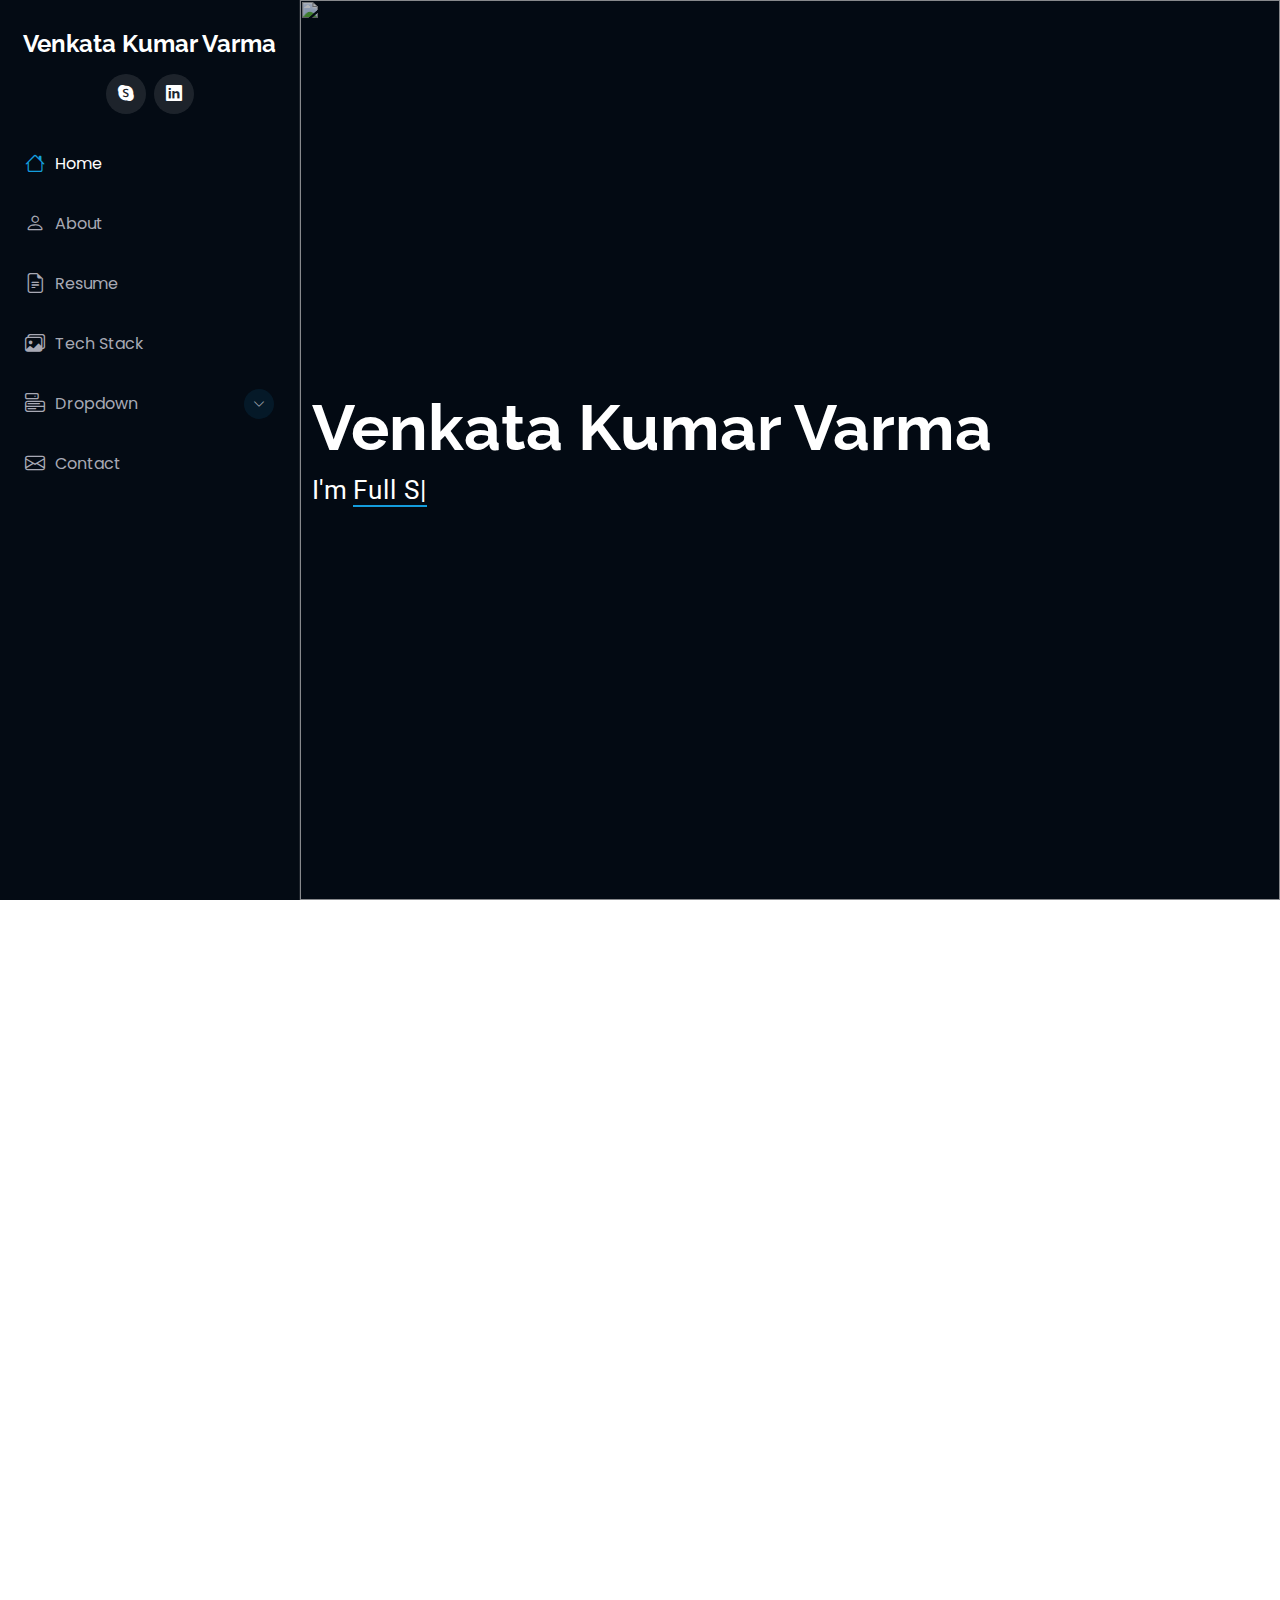
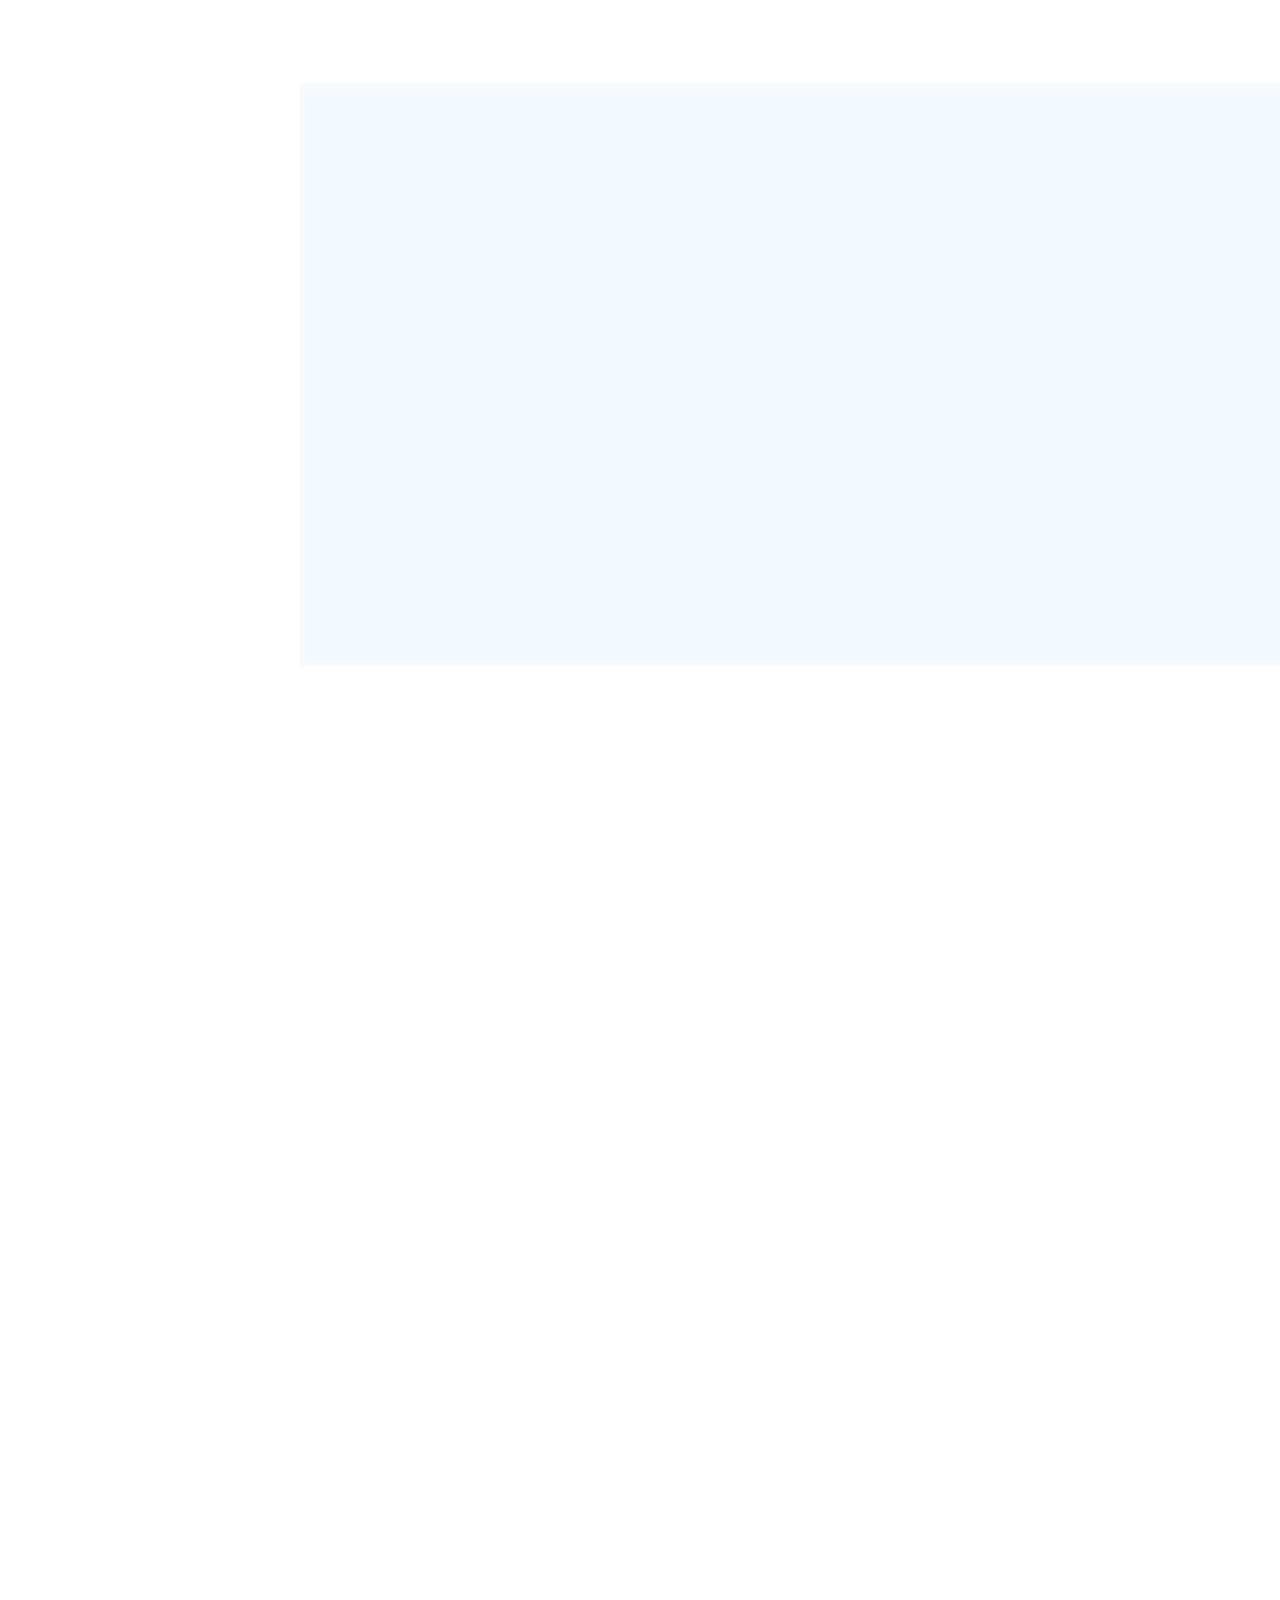
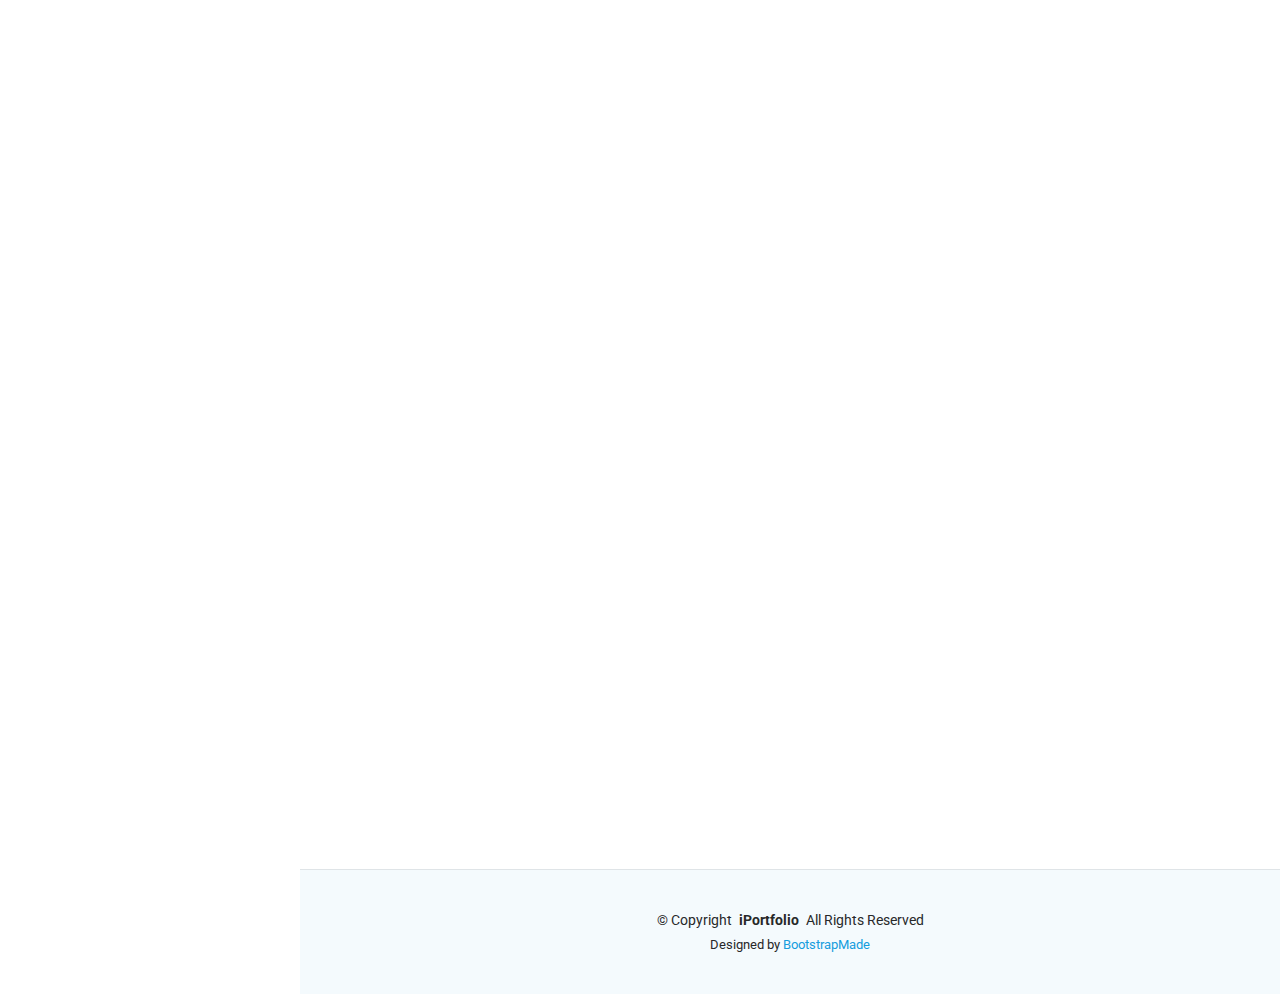
==== commit 5226abb1: "feat(iPortfolio): only content needs to be changed" ====
--- a/index.html
+++ b/index.html
@@ -42,7 +42,7 @@
     <i class="header-toggle d-xl-none bi bi-list"></i>
 
     <div class="profile-img">
-      <img src="assets/img/portfolioPic.jpeg" alt="" class="img-fluid rounded-circle">
+      <img src="assets/img/iPortfolioCropped.jpeg" alt="" class="img-fluid rounded-circle">
     </div>
 
     <a href="index.html" class="logo d-flex align-items-center justify-content-center">
@@ -53,8 +53,8 @@
 
     <div class="social-links text-center">
   
-      <a href="#" class="google-plus"><i class="bi bi-skype"></i></a>
-      <a href="#" class="linkedin"><i class="bi bi-linkedin"></i></a>
+      <a target="_blank" rel="noopener noreferrer" href="https://join.skype.com/invite/fxJybWiLRhBW" class="google-plus"><i class="bi bi-skype"></i></a>
+      <a target="_blank" rel="noopener noreferrer" href="https://www.linkedin.com/in/venkat-kumar-varma-pakalapati-a74080243/" class="linkedin"><i class="bi bi-linkedin"></i></a>
     </div>
 
     <nav id="navmenu" class="navmenu">
@@ -479,7 +479,7 @@
 
               <iframe
               width="100%"
-              height="400"
+              height="260"
               frameborder="0"
               style="border:0;"
               allowfullscreen=""
--- a/assets/css/main.css
+++ b/assets/css/main.css
@@ -161,7 +161,6 @@
   margin: 15px auto;
   display: block;
   width: 120px;
-  border: 8px solid color-mix(in srgb, var(--default-color), transparent 85%);
 }
 
 .header .logo {
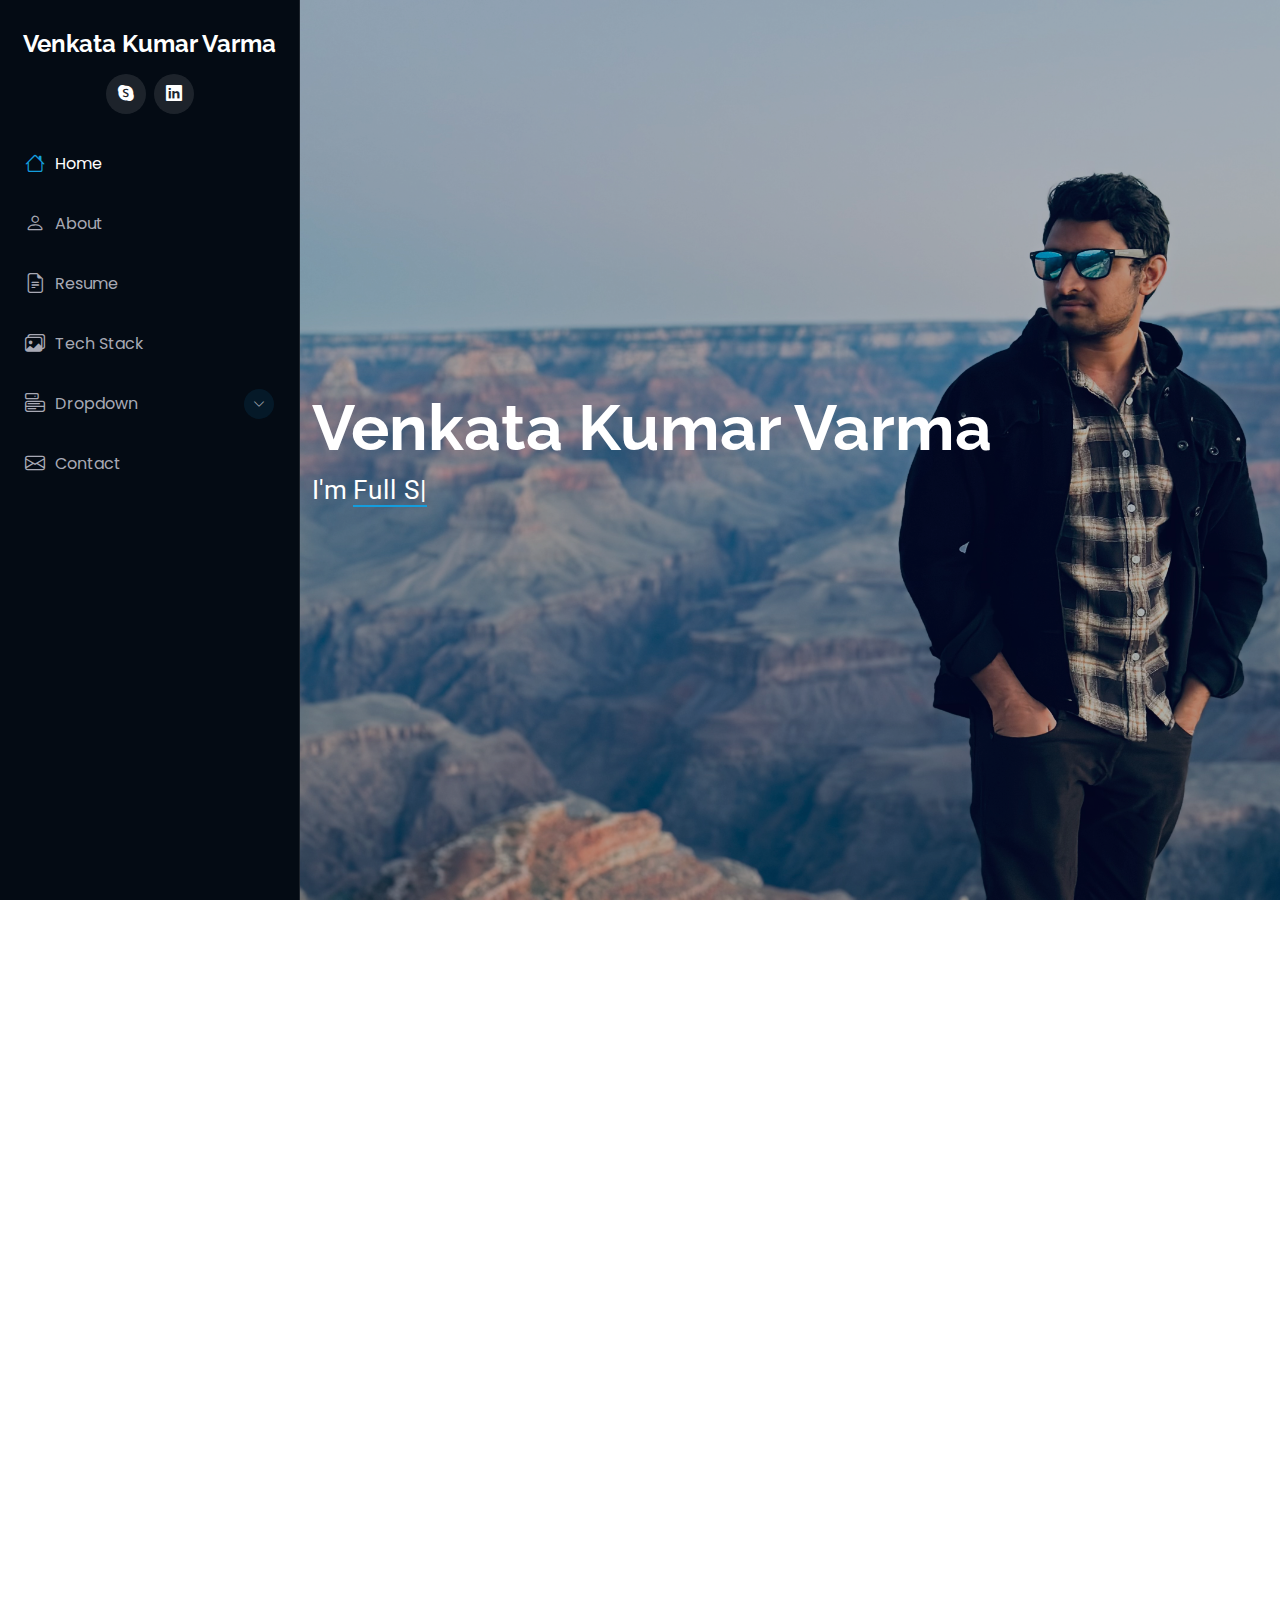
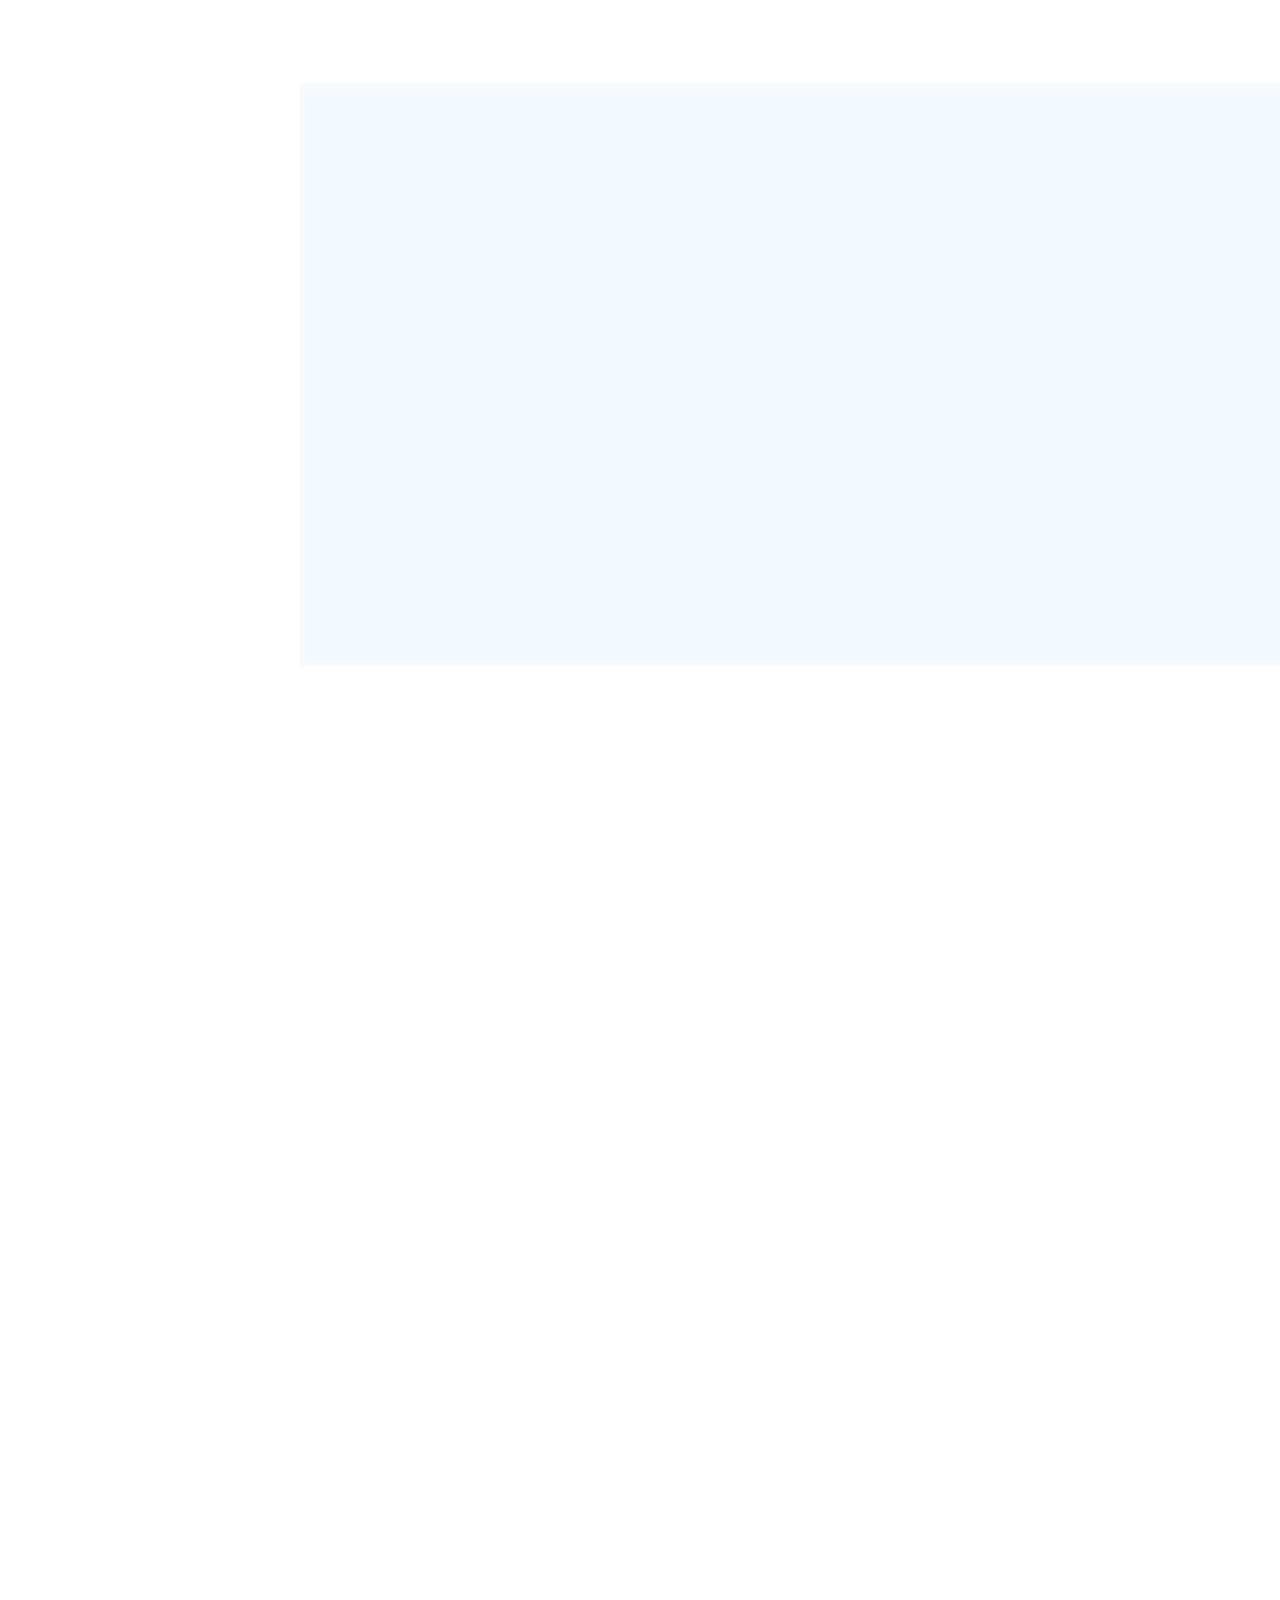
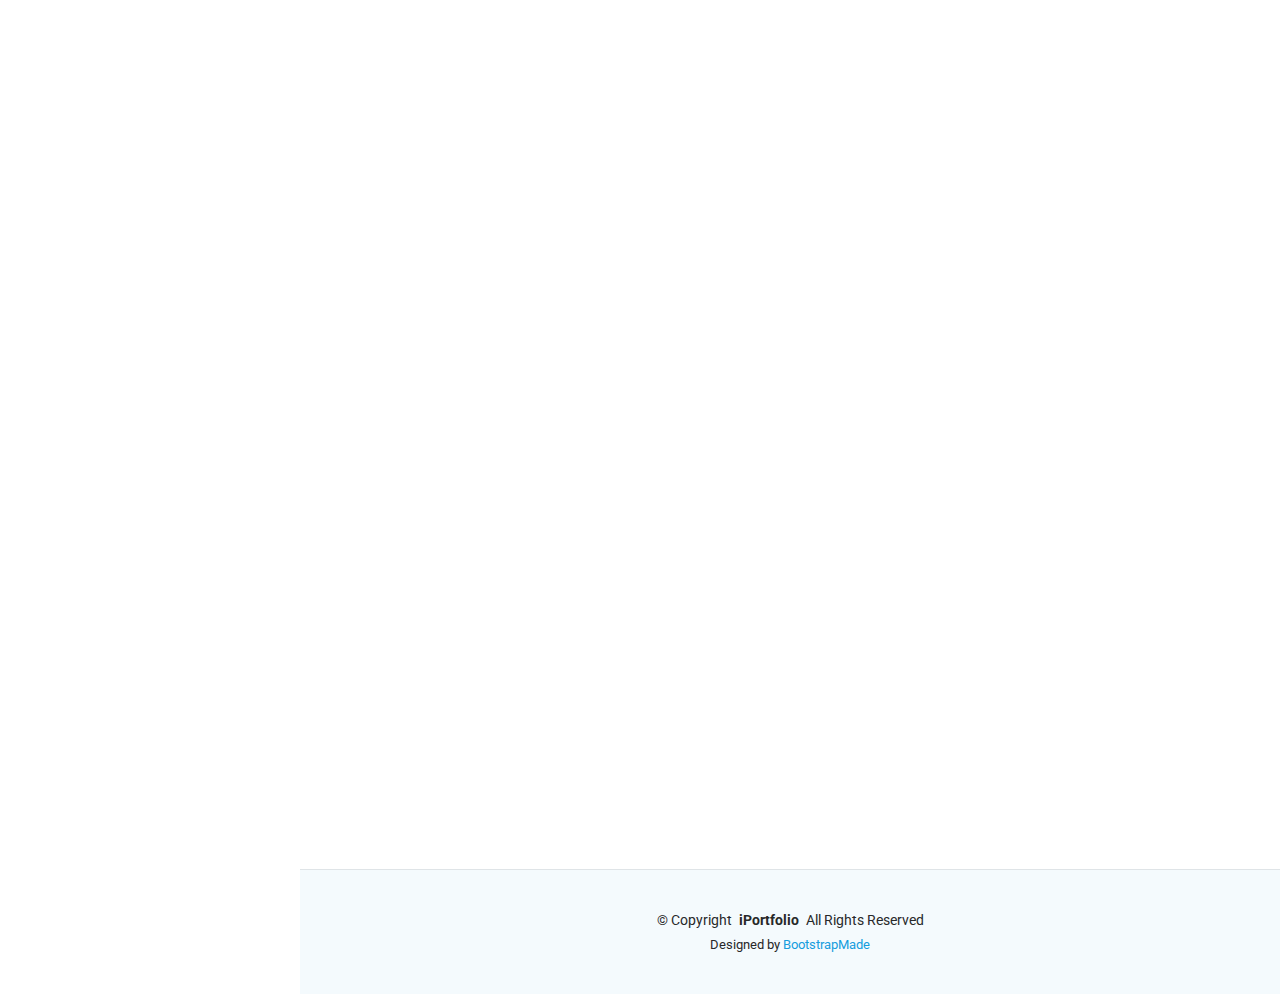
==== commit 218e0869: "removing unwanted images and adding hero image" ====
--- a/index.html
+++ b/index.html
@@ -4,7 +4,7 @@
 <head>
   <meta charset="utf-8">
   <meta content="width=device-width, initial-scale=1.0" name="viewport">
-  <title>Index - iPortfolio Bootstrap Template</title>
+  <title>Portfolio</title>
   <meta content="" name="description">
   <meta content="" name="keywords">
 
@@ -91,11 +91,11 @@
     <!-- Hero Section -->
     <section id="hero" class="hero section dark-background">
 
-      <img src="assets/img/portfolioPic.jpeg" alt="" data-aos="fade-in" class="">
+      <img src="assets/img/hero_img.jpg" alt="" data-aos="fade-in" class="">
 
       <div class="container" data-aos="fade-up" data-aos-delay="100">
         <h2>Venkata Kumar Varma</h2>
-        <p>I'm <span class="typed" data-typed-items="Full Stack Javascript Developer,  Software Engineer"></span><span class="typed-cursor typed-cursor--blink" aria-hidden="true"></span><span class="typed-cursor typed-cursor--blink" aria-hidden="true"></span></p>
+        <p>I'm <span class="typed" data-typed-items="Full Stack Javascript Developer!!!, Front End Developer (MERN/MEAN/MEVN)!!!, Software Engineer!!!"></span><span class="typed-cursor typed-cursor--blink" aria-hidden="true"></span><span class="typed-cursor typed-cursor--blink" aria-hidden="true"></span></p>
       </div>
 
     </section><!-- /Hero Section -->
@@ -411,7 +411,6 @@
         {"Apache Tomcat": "https://raw.githubusercontent.com/devicons/devicon/master/icons/tomcat/tomcat-original.svg"},
         {"Jest": "https://raw.githubusercontent.com/devicons/devicon/master/icons/jest/jest-plain.svg"},
         {"Mocha": "https://raw.githubusercontent.com/devicons/devicon/master/icons/mocha/mocha-plain.svg"},
-        {"Chai": "https://raw.githubusercontent.com/devicons/devicon/master/icons/chai/chai-plain.svg"},
         {"Figma": "https://raw.githubusercontent.com/devicons/devicon/master/icons/figma/figma-original.svg"},
         {"Visual Studio Code": "https://raw.githubusercontent.com/devicons/devicon/master/icons/vscode/vscode-original.svg"},
         {"IntelliJ IDEA": "https://raw.githubusercontent.com/devicons/devicon/master/icons/intellij/intellij-original.svg"},
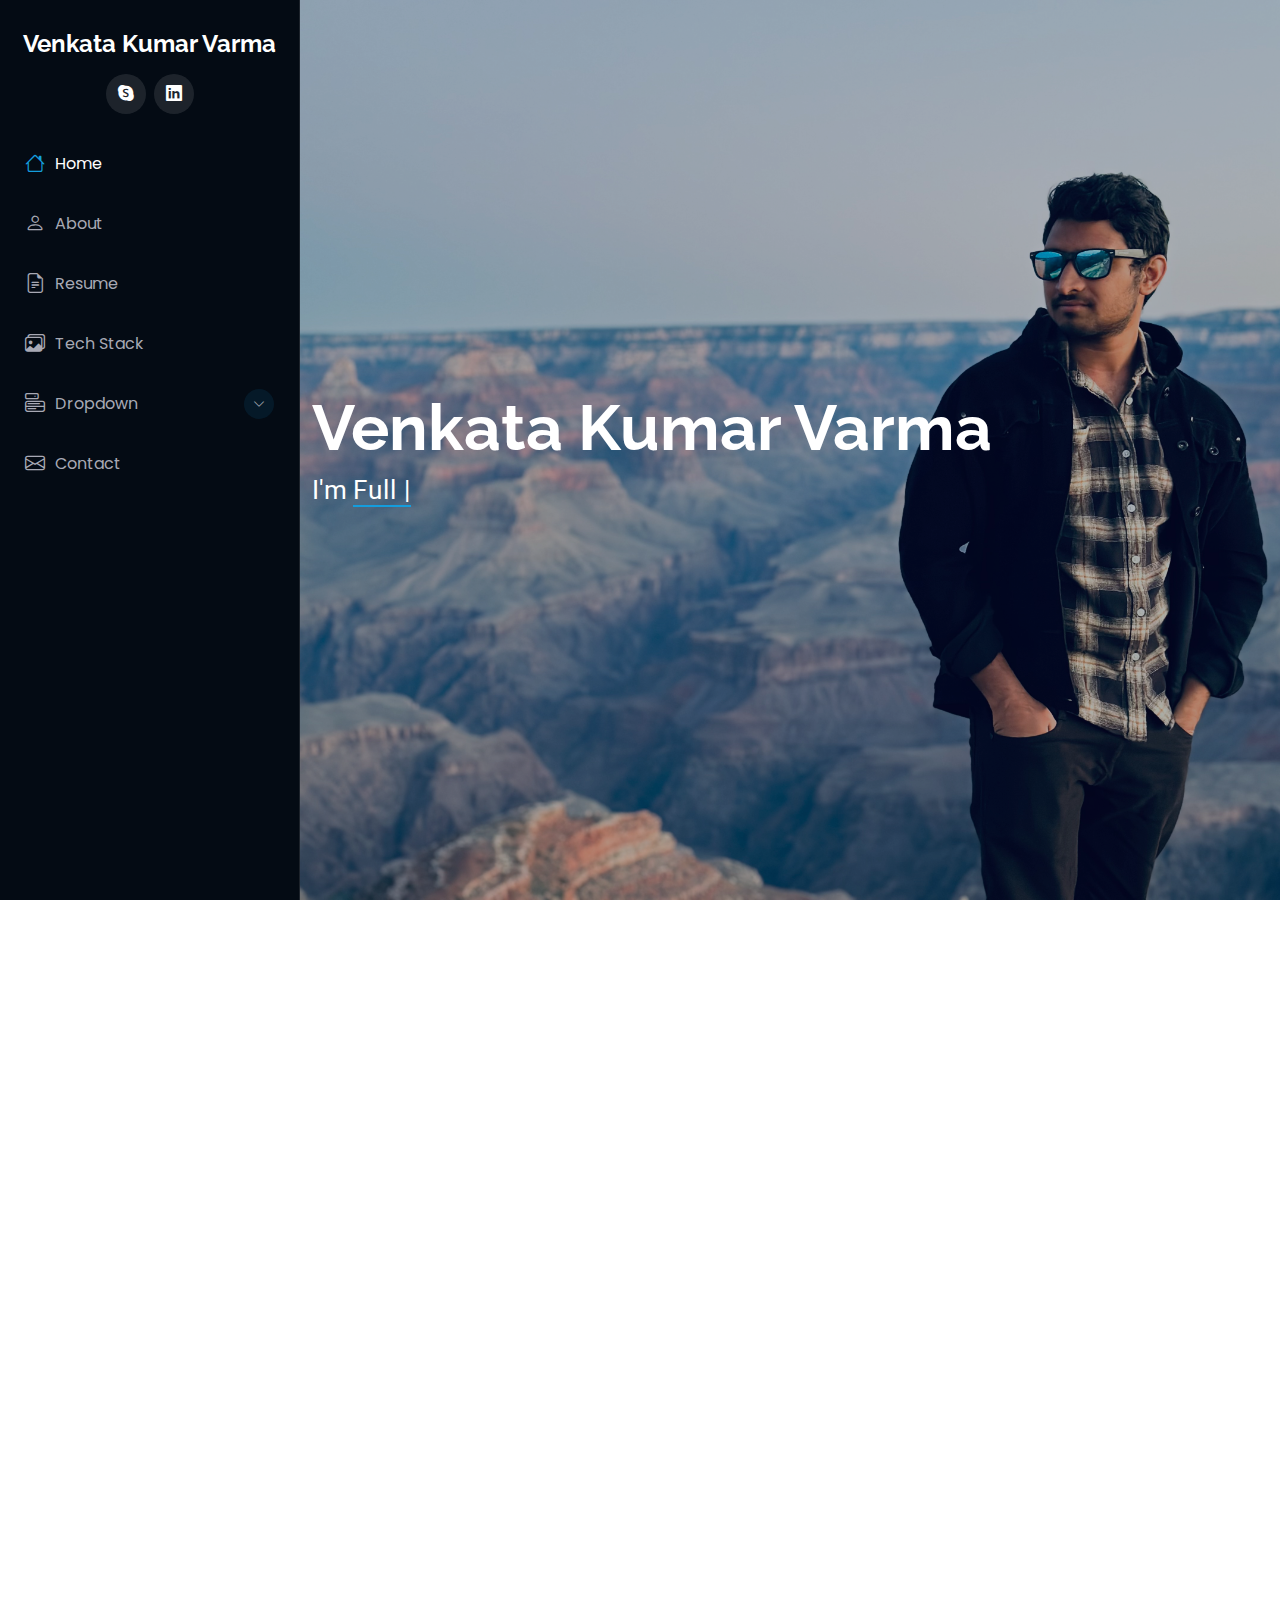
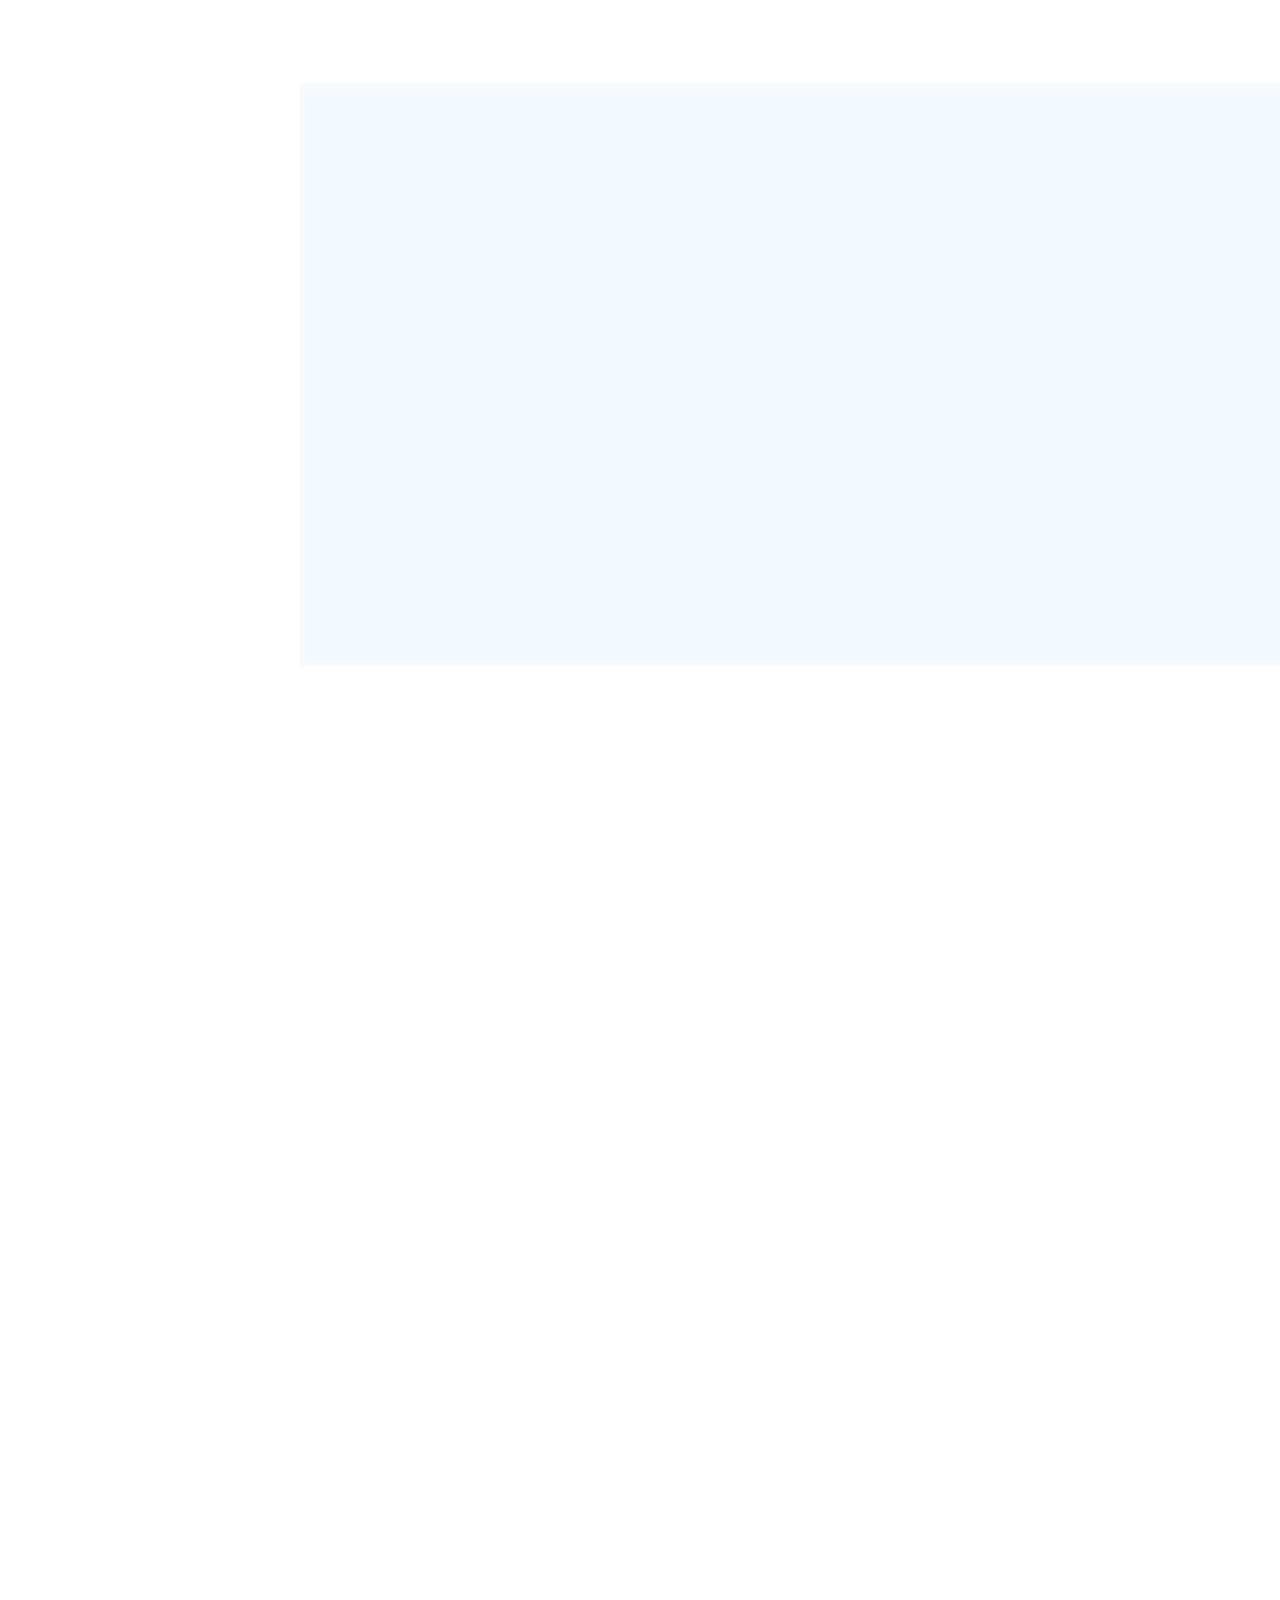
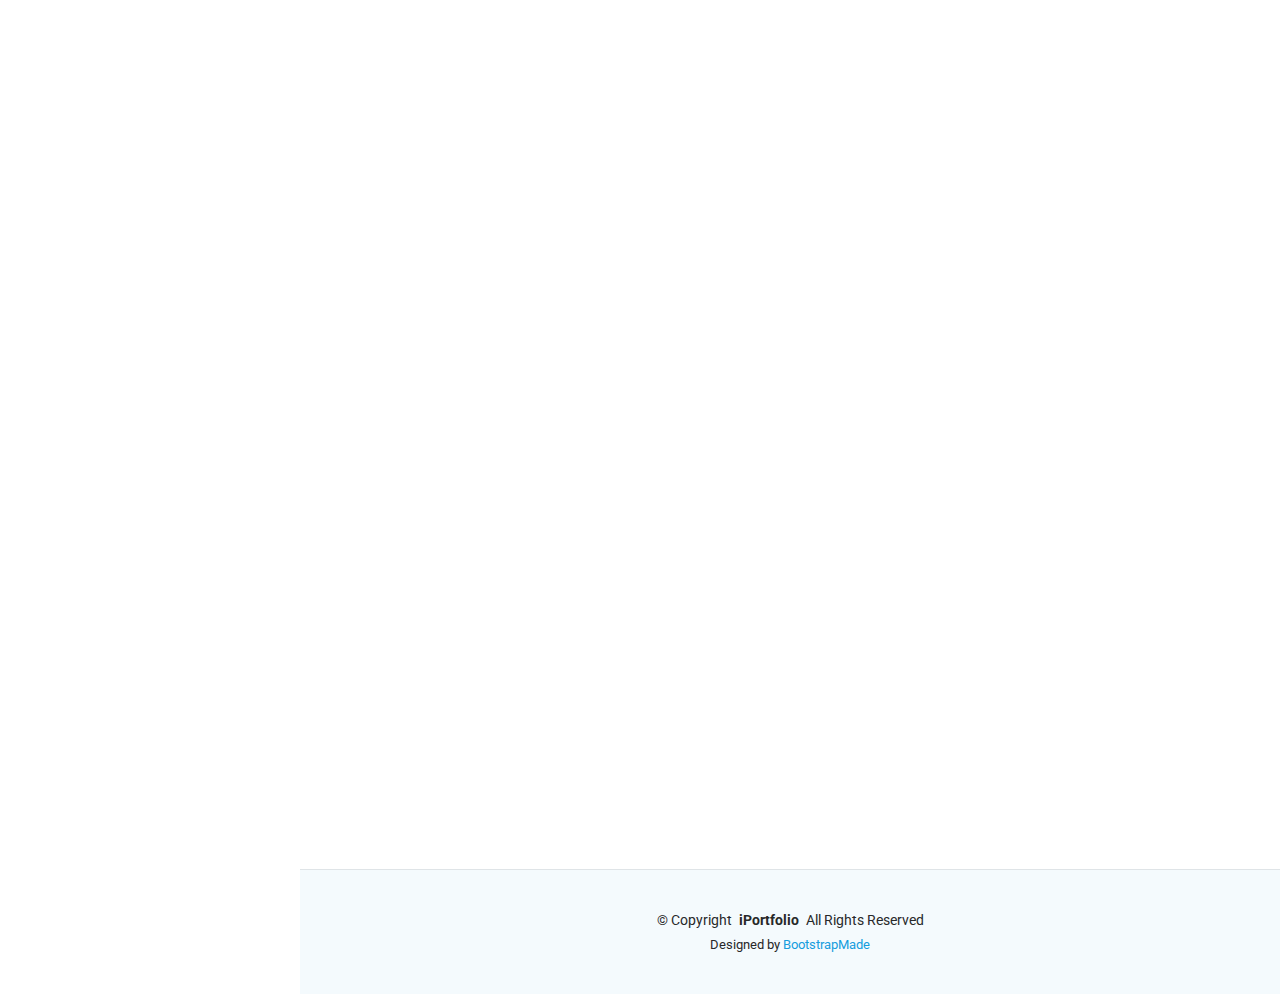
==== commit 1d2df609: "given correct role for my job" ====
--- a/index.html
+++ b/index.html
@@ -124,7 +124,7 @@
             <img src="assets/img/portfolioPic.jpeg" class="img-fluid" alt="">
           </div>
           <div class="col-lg-8 content">
-            <h2>Full Stack Developer&amp; </h2>
+            <h2>Full Stack Developer&amp;Devops Engineer </h2>
             <p class="fst-italic py-3">
               Lorem ipsum dolor sit amet, consectetur adipiscing elit, sed do eiusmod tempor incididunt ut labore et dolore
               magna aliqua.
